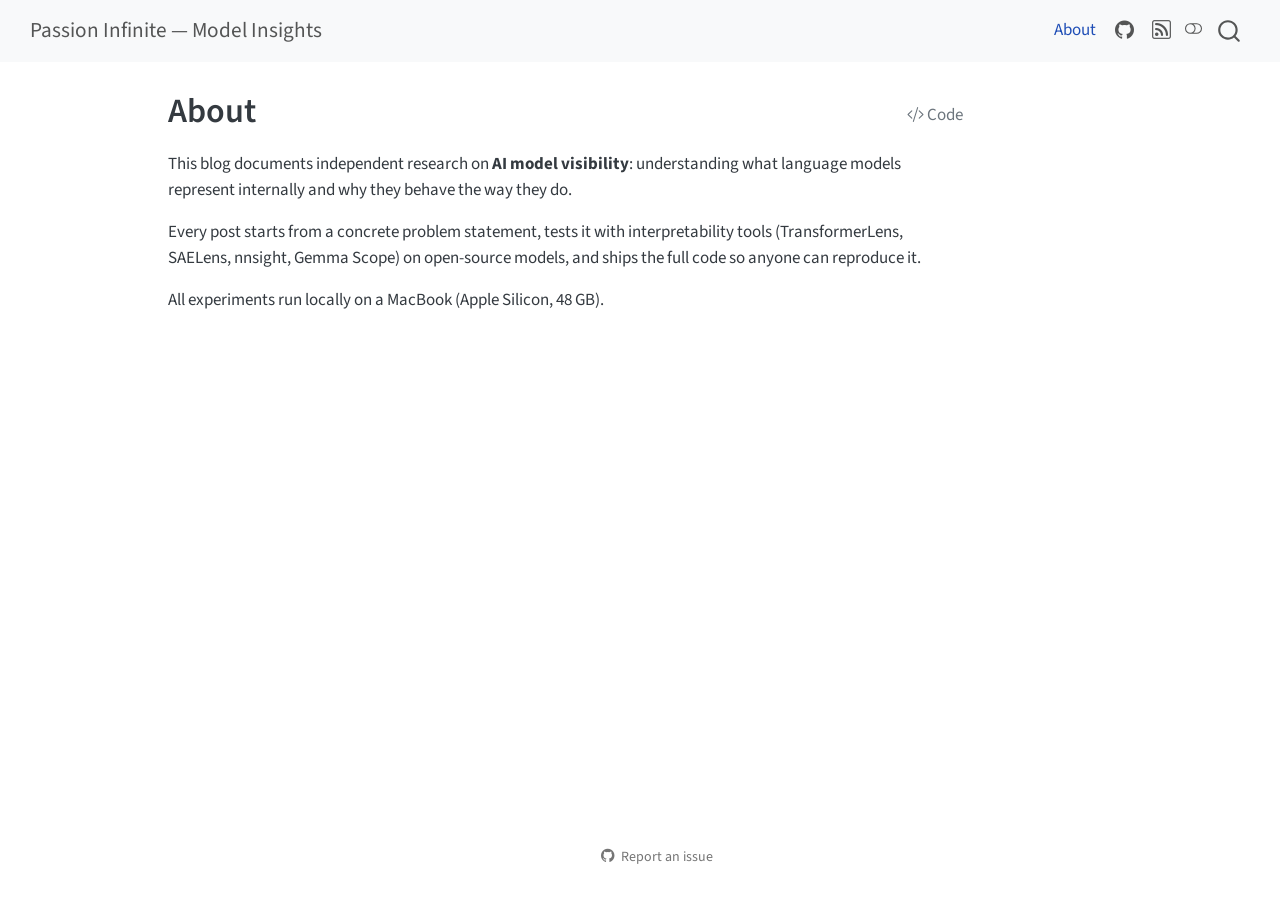
==== about.html @ c0fee64f "Built site for gh-pages" ====
<!DOCTYPE html>
<html xmlns="http://www.w3.org/1999/xhtml" lang="en" xml:lang="en"><head>

<meta charset="utf-8">
<meta name="generator" content="quarto-1.11.9">

<meta name="viewport" content="width=device-width, initial-scale=1.0, user-scalable=yes">


<title>About – Passion Infinite — Model Insights</title>
<style>
/* Default styles provided by pandoc.
** See https://pandoc.org/MANUAL.html#variables-for-html for config info.
*/
span.smallcaps{font-variant: small-caps;}
div.columns{display: flex; gap: 1.5em;}
div.column{flex: auto;}
@media screen {
div.columns{gap: min(4vw, 1.5em);}
div.column{overflow-x: auto;}
}
div.hanging-indent{margin-left: 1.5em; text-indent: -1.5em;}
ul.task-list{list-style: none;}
ul.task-list li input[type="checkbox"] {
  width: 0.8em;
  margin: 0 0.8em 0.2em -1em; /* quarto-specific, see https://github.com/quarto-dev/quarto-cli/issues/4556 */ 
  vertical-align: middle;
}
/* CSS for syntax highlighting */
html { -webkit-text-size-adjust: 100%; }
pre > code.sourceCode { white-space: pre; position: relative; }
pre > code.sourceCode > span { display: inline-block; line-height: 1.25; }
pre > code.sourceCode > span:empty { height: 1.2em; }
.sourceCode { overflow: visible; }
code.sourceCode > span { color: inherit; text-decoration: inherit; }
div.sourceCode { margin: 1em 0; }
pre.sourceCode { margin: 0; }
@media screen {
div.sourceCode { overflow: auto; }
}
@media print {
pre > code.sourceCode { white-space: pre-wrap; }
pre > code.sourceCode > span { text-indent: -5em; padding-left: 5em; }
}
pre.numberSource code
  { counter-reset: source-line 0; }
pre.numberSource code > span
  { position: relative; left: -4em; counter-increment: source-line; }
pre.numberSource code > span > a:first-child::before
  { content: counter(source-line);
    position: relative; left: -1em; text-align: right; vertical-align: baseline;
    border: none; display: inline-block;
    -webkit-touch-callout: none; -webkit-user-select: none;
    -khtml-user-select: none; -moz-user-select: none;
    -ms-user-select: none; user-select: none;
    padding: 0 4px; width: 4em;
  }
pre.numberSource { margin-left: 3em;  padding-left: 4px; }
div.sourceCode
  {   }
@media screen {
pre > code.sourceCode > span > a:first-child::before { text-decoration: underline; }
}
</style>


<script src="site_libs/quarto-nav/quarto-nav.js"></script>
<script src="site_libs/quarto-nav/headroom.min.js"></script>
<script src="site_libs/clipboard/clipboard.min.js"></script>
<script src="site_libs/quarto-search/autocomplete.umd.js"></script>
<script src="site_libs/quarto-search/fuse.min.js"></script>
<script src="site_libs/quarto-search/quarto-search.js"></script>
<meta name="quarto:offset" content="./">
<script src="site_libs/quarto-html/quarto.js" type="module"></script>
<script src="site_libs/quarto-html/tabsets/tabsets.js" type="module"></script>
<script src="site_libs/quarto-html/scrollable-regions/scrollable-regions.js" type="module"></script>
<script src="site_libs/quarto-html/popper.min.js"></script>
<script src="site_libs/quarto-html/tippy.umd.min.js"></script>
<script src="site_libs/quarto-html/anchor.min.js"></script>
<link href="site_libs/quarto-html/tippy.css" rel="stylesheet">
<link href="site_libs/quarto-html/quarto-syntax-highlighting-5de16f5e46225c21e2daa90d340bf64f.css" rel="stylesheet" class="quarto-color-scheme" id="quarto-text-highlighting-styles">
<link href="site_libs/quarto-html/quarto-syntax-highlighting-dark-3218d7d29a29f08bc4fdf3802c3e3ca5.css" rel="stylesheet" class="quarto-color-scheme quarto-color-alternate" id="quarto-text-highlighting-styles">
<link href="site_libs/quarto-html/quarto-syntax-highlighting-5de16f5e46225c21e2daa90d340bf64f.css" rel="stylesheet" class="quarto-color-scheme-extra" id="quarto-text-highlighting-styles">
<script src="site_libs/bootstrap/bootstrap.min.js"></script>
<link href="site_libs/bootstrap/bootstrap-icons.css" rel="stylesheet">
<link href="site_libs/bootstrap/bootstrap-15e4a2c30a3cb6da4df4c9adc40acc1d.min.css" rel="stylesheet" append-hash="true" class="quarto-color-scheme" id="quarto-bootstrap" data-mode="light">
<link href="site_libs/bootstrap/bootstrap-dark-6e5c08b05e695f661fc321dccb71b95c.min.css" rel="stylesheet" append-hash="true" class="quarto-color-scheme quarto-color-alternate" id="quarto-bootstrap" data-mode="dark">
<link href="site_libs/bootstrap/bootstrap-15e4a2c30a3cb6da4df4c9adc40acc1d.min.css" rel="stylesheet" append-hash="true" class="quarto-color-scheme-extra" id="quarto-bootstrap" data-mode="light">
<script id="quarto-search-options" type="application/json">{
  "location": "navbar",
  "copy-button": false,
  "collapse-after": 3,
  "panel-placement": "end",
  "type": "overlay",
  "limit": 50,
  "keyboard-shortcut": [
    "f",
    "/",
    "s"
  ],
  "show-item-context": false,
  "language": {
    "search-no-results-text": "No results",
    "search-matching-documents-text": "matching documents",
    "search-copy-link-title": "Copy link to search",
    "search-hide-matches-text": "Hide additional matches",
    "search-more-match-text": "more match in this document",
    "search-more-matches-text": "more matches in this document",
    "search-clear-button-title": "Clear",
    "search-text-placeholder": "",
    "search-detached-cancel-button-title": "Cancel",
    "search-submit-button-title": "Submit",
    "search-label": "Search"
  }
}</script>


<link rel="stylesheet" href="styles.css">
<meta property="og:title" content="About – Passion Infinite — Model Insights">
<meta property="og:description" content="Research notes on AI model visibility and behaviour, using open-source models and interpretability tools.">
<meta property="og:site_name" content="Passion Infinite — Model Insights">
</head>

<body class="nav-fixed quarto-light"><a id="quarto-skip-link" class="visually-hidden-focusable" href="#quarto-document-content">Skip to main content</a><script id="quarto-html-before-body" type="application/javascript">
    const toggleBodyColorMode = (bsSheetEl) => {
      const mode = bsSheetEl.getAttribute("data-mode");
      const bodyEl = window.document.querySelector("body");
      if (mode === "dark") {
        bodyEl.classList.add("quarto-dark");
        bodyEl.classList.remove("quarto-light");
      } else {
        bodyEl.classList.add("quarto-light");
        bodyEl.classList.remove("quarto-dark");
      }
    }
    const toggleBodyColorPrimary = () => {
      const bsSheetEl = window.document.querySelector("link#quarto-bootstrap:not([rel=disabled-stylesheet])");
      if (bsSheetEl) {
        toggleBodyColorMode(bsSheetEl);
      }
    }
    const setColorSchemeToggle = (alternate) => {
      const toggles = window.document.querySelectorAll('.quarto-color-scheme-toggle');
      for (let i=0; i < toggles.length; i++) {
        const toggle = toggles[i];
        if (toggle) {
          toggle.setAttribute("aria-checked", alternate ? "true" : "false");
          if (alternate) {
            toggle.classList.add("alternate");
          } else {
            toggle.classList.remove("alternate");
          }
        }
      }
    };
    const toggleColorMode = (alternate) => {
      // Switch the stylesheets
      const primaryStylesheets = window.document.querySelectorAll('link.quarto-color-scheme:not(.quarto-color-alternate)');
      const alternateStylesheets = window.document.querySelectorAll('link.quarto-color-scheme.quarto-color-alternate');
      manageTransitions('#quarto-margin-sidebar .nav-link', false);
      if (alternate) {
        // note: dark is layered on light, we don't disable primary!
        enableStylesheet(alternateStylesheets);
        for (const sheetNode of alternateStylesheets) {
          if (sheetNode.id === "quarto-bootstrap") {
            toggleBodyColorMode(sheetNode);
          }
        }
      } else {
        disableStylesheet(alternateStylesheets);
        enableStylesheet(primaryStylesheets)
        toggleBodyColorPrimary();
      }
      manageTransitions('#quarto-margin-sidebar .nav-link', true);
      // Switch the toggles
      setColorSchemeToggle(alternate)
    }
    // Hack to workaround the fact that safari doesn't
    // properly recolor the scrollbar when toggling (#1455).
    // Not run on load: stylesheets are set before first paint there, and
    // scrolling would undo the scroll to a URL fragment (#14973).
    // The one pixel nudge keeps the reader where they were.
    const refreshSafariScrollbar = () => {
      if (navigator.userAgent.indexOf('Safari') > 0 && navigator.userAgent.indexOf('Chrome') == -1) {
        manageTransitions("body", false);
        const scrollY = window.scrollY;
        window.scrollTo(0, scrollY > 0 ? scrollY - 1 : 1);
        setTimeout(() => {
          window.scrollTo(0, scrollY);
          manageTransitions("body", true);
        }, 40);
      }
    }
    const disableStylesheet = (stylesheets) => {
      for (let i=0; i < stylesheets.length; i++) {
        const stylesheet = stylesheets[i];
        stylesheet.rel = 'disabled-stylesheet';
      }
    }
    const enableStylesheet = (stylesheets) => {
      for (let i=0; i < stylesheets.length; i++) {
        const stylesheet = stylesheets[i];
        if(stylesheet.rel !== 'stylesheet') { // for Chrome, which will still FOUC without this check
          stylesheet.rel = 'stylesheet';
        }
      }
    }
    const manageTransitions = (selector, allowTransitions) => {
      const els = window.document.querySelectorAll(selector);
      for (let i=0; i < els.length; i++) {
        const el = els[i];
        if (allowTransitions) {
          el.classList.remove('notransition');
        } else {
          el.classList.add('notransition');
        }
      }
    }
    const isFileUrl = () => {
      return window.location.protocol === 'file:';
    }
    const hasAlternateSentinel = () => {
      let styleSentinel = getColorSchemeSentinel();
      if (styleSentinel !== null) {
        return styleSentinel === "alternate";
      } else {
        return false;
      }
    }
    const setStyleSentinel = (alternate) => {
      const value = alternate ? "alternate" : "default";
      if (!isFileUrl()) {
        window.localStorage.setItem("quarto-color-scheme", value);
      } else {
        localAlternateSentinel = value;
      }
    }
    const getColorSchemeSentinel = () => {
      if (!isFileUrl()) {
        const storageValue = window.localStorage.getItem("quarto-color-scheme");
        return storageValue != null ? storageValue : localAlternateSentinel;
      } else {
        return localAlternateSentinel;
      }
    }
    const toggleGiscusIfUsed = (isAlternate, darkModeDefault) => {
      const baseTheme = document.querySelector('#giscus-base-theme')?.value ?? 'light';
      const alternateTheme = document.querySelector('#giscus-alt-theme')?.value ?? 'dark';
      let newTheme = '';
      if(authorPrefersDark) {
        newTheme = isAlternate ? baseTheme : alternateTheme;
      } else {
        newTheme = isAlternate ? alternateTheme : baseTheme;
      }
      const changeGiscusTheme = () => {
        // From: https://github.com/giscus/giscus/issues/336
        const sendMessage = (message) => {
          const iframe = document.querySelector('iframe.giscus-frame');
          if (!iframe) return;
          iframe.contentWindow.postMessage({ giscus: message }, 'https://giscus.app');
        }
        sendMessage({
          setConfig: {
            theme: newTheme
          }
        });
      }
      const isGiscussLoaded = window.document.querySelector('iframe.giscus-frame') !== null;
      if (isGiscussLoaded) {
        changeGiscusTheme();
      }
    };
    const authorPrefersDark = false;
    const darkModeDefault = authorPrefersDark;
      document.querySelector('link#quarto-text-highlighting-styles.quarto-color-scheme-extra').rel = 'disabled-stylesheet';
      document.querySelector('link#quarto-bootstrap.quarto-color-scheme-extra').rel = 'disabled-stylesheet';
    let localAlternateSentinel = darkModeDefault ? 'alternate' : 'default';
    // Dark / light mode switch
    window.quartoToggleColorScheme = () => {
      // Read the current dark / light value
      let toAlternate = !hasAlternateSentinel();
      toggleColorMode(toAlternate);
      refreshSafariScrollbar();
      setStyleSentinel(toAlternate);
      toggleGiscusIfUsed(toAlternate, darkModeDefault);
      window.dispatchEvent(new Event('resize'));
    };
    // Switch to dark mode if need be
    if (hasAlternateSentinel()) {
      toggleColorMode(true);
    } else {
      toggleColorMode(false);
    }
  </script>

<div id="quarto-search-results"></div>
  <header id="quarto-header" class="headroom fixed-top">
    <nav class="navbar navbar-expand-lg " data-bs-theme="dark" aria-label="Site">
      <div class="navbar-container container-fluid">
      <div class="navbar-brand-container mx-auto">
    <a class="navbar-brand" href="./index.html">
    <span class="navbar-title">Passion Infinite — Model Insights</span>
    </a>
  </div>
          <button class="navbar-toggler" type="button" data-bs-toggle="collapse" data-bs-target="#navbarCollapse" aria-controls="navbarCollapse" aria-expanded="false" aria-label="Toggle navigation" onclick="if (window.quartoToggleHeadroom) { window.quartoToggleHeadroom(); }">
  <span class="navbar-toggler-icon"></span>
</button>
          <div class="collapse navbar-collapse" id="navbarCollapse">
            <ul class="navbar-nav navbar-nav-scroll ms-auto">
  <li class="nav-item">
    <a class="nav-link active" href="./about.html" aria-current="page"> 
<span class="menu-text">About</span></a>
  </li>  
  <li class="nav-item compact">
    <a class="nav-link" href="https://github.com/passionInfinite"> <i class="bi bi-github" role="img">
</i> 
<span class="menu-text"></span></a>
  </li>  
  <li class="nav-item compact">
    <a class="nav-link" href="./index.xml"> <i class="bi bi-rss" role="img">
</i> 
<span class="menu-text"></span></a>
  </li>  
</ul>
          </div> <!-- /navcollapse -->
            <div class="quarto-navbar-tools">
  <button type="button" role="switch" aria-checked="false" class="quarto-color-scheme-toggle quarto-navigation-tool  px-1" onclick="window.quartoToggleColorScheme(); return false;" title="Toggle dark mode" aria-label="Toggle dark mode"><i class="bi"></i></button>
</div>
            <div id="quarto-search" class="" title="Search"></div>
      </div> <!-- /container-fluid -->
    </nav>
</header>
<!-- content -->
<div id="quarto-content" class="quarto-container page-columns page-rows-contents page-layout-article page-navbar">
<!-- sidebar -->
<!-- margin-sidebar -->
    <div id="quarto-margin-sidebar" class="sidebar margin-sidebar zindex-bottom">
        
    </div>
<!-- main -->
<main class="content" id="quarto-document-content" tabindex="-1">


<header id="title-block-header" class="quarto-title-block default">
<div class="quarto-title">
<div class="quarto-title-block"><div><h1 class="title">About</h1><button type="button" class="btn code-tools-button" id="quarto-code-tools-source"><i class="bi"></i> Code</button></div></div>
</div>



<div class="quarto-title-meta">

    
  
    
  </div>
  


</header>


<p>This blog documents independent research on <strong>AI model visibility</strong>: understanding what language models represent internally and why they behave the way they do.</p>
<p>Every post starts from a concrete problem statement, tests it with interpretability tools (TransformerLens, SAELens, nnsight, Gemma Scope) on open-source models, and ships the full code so anyone can reproduce it.</p>
<p>All experiments run locally on a MacBook (Apple Silicon, 48 GB).</p>


<!-- -->


</main> <!-- /main -->
<script id="quarto-html-after-body" type="application/javascript">
  window.document.addEventListener("DOMContentLoaded", function (event) {
    // Ensure there is a toggle, if there isn't float one in the top right
    if (window.document.querySelector('.quarto-color-scheme-toggle') === null) {
      const toggle = window.document.createElement('button');
      toggle.type = "button";
      toggle.setAttribute("role", "switch");
      toggle.setAttribute("aria-checked", "false");
      toggle.classList.add('top-right');
      toggle.classList.add('quarto-color-scheme-toggle');
      toggle.setAttribute("aria-label", "Toggle dark mode");
      toggle.onclick = function() { try { window.quartoToggleColorScheme(); } catch {} return false; };
      const i = window.document.createElement("i");
      i.classList.add('bi');
      toggle.appendChild(i);
      // Put the toggle in a landmark of its own, so that landmark navigation
      // can reach it.
      //
      // The container is always a fresh direct child of body, and the toggle is
      // never moved into page furniture that the theme or the author controls.
      // The toggle is positioned against the page, so any ancestor that
      // establishes a containing block captures it: a positioned element or a
      // grid for position: absolute, and transform, filter, will-change or
      // contain for position: fixed. A direct child of body has none of these
      // to inherit, and the shift when one appears is silent and visual.
      //
      // ARIA says a document should have at most one banner, and axe reports a
      // duplicate whether or not the banners carry distinct labels. So use a
      // header when the page has no banner yet, and a named region otherwise.
      //
      // A header is a banner wherever it sits, unless it is inside sectioning
      // content, so this cannot just look at the children of body: a custom
      // page layout wraps the title block header in a plain div. An explicit
      // role="banner" always counts.
      const sectioning = 'article, aside, main, nav, section, [role="article"], [role="complementary"], [role="main"], [role="navigation"], [role="region"]';
      const hasBanner = Array.from(
        window.document.querySelectorAll('header:not([role]), [role="banner"]')
      ).some(function(el) {
        return el.hasAttribute("role") || el.closest(sectioning) === null;
      });
      const container = window.document.createElement(hasBanner ? "div" : "header");
      if (hasBanner) {
        container.setAttribute("role", "region");
        container.setAttribute("aria-label", "Toggle dark mode");
      }
      container.classList.add('quarto-color-scheme-toggle-container');
      container.appendChild(toggle);
      window.document.body.appendChild(container);
    }
    setColorSchemeToggle(hasAlternateSentinel())
    const icon = "";
    const anchorJS = new window.AnchorJS();
    anchorJS.options = {
      placement: 'right',
      icon: icon
    };
    anchorJS.add('.anchored');
    const isCodeAnnotation = (el) => {
      for (const clz of el.classList) {
        if (clz.startsWith('code-annotation-')) {                     
          return true;
        }
      }
      return false;
    }
    const onCopySuccess = function(e) {
      // button target
      const button = e.trigger;
      // don't keep focus
      button.blur();
      // flash "checked"
      button.classList.add('code-copy-button-checked');
      var currentTitle = button.getAttribute("title");
      button.setAttribute("title", "Copied!");
      let tooltip;
      if (window.bootstrap) {
        button.setAttribute("data-bs-toggle", "tooltip");
        button.setAttribute("data-bs-placement", "left");
        button.setAttribute("data-bs-title", "Copied!");
        tooltip = new bootstrap.Tooltip(button, 
          { trigger: "manual", 
            customClass: "code-copy-button-tooltip",
            offset: [0, -8]});
        tooltip.show();    
      }
      setTimeout(function() {
        if (tooltip) {
          tooltip.hide();
          button.removeAttribute("data-bs-title");
          button.removeAttribute("data-bs-toggle");
          button.removeAttribute("data-bs-placement");
        }
        button.setAttribute("title", currentTitle);
        button.classList.remove('code-copy-button-checked');
      }, 1000);
      // clear code selection
      e.clearSelection();
    }
    const getTextToCopy = function(trigger) {
      const outerScaffold = trigger.parentElement.cloneNode(true);
      const codeEl = outerScaffold.querySelector('code');
      for (const childEl of codeEl.children) {
        if (isCodeAnnotation(childEl)) {
          childEl.remove();
        }
      }
      return codeEl.innerText;
    }
    const clipboard = new window.ClipboardJS('.code-copy-button:not([data-in-quarto-modal])', {
      text: getTextToCopy
    });
    clipboard.on('success', onCopySuccess);
    if (window.document.getElementById('quarto-embedded-source-code-modal')) {
      const clipboardModal = new window.ClipboardJS('.code-copy-button[data-in-quarto-modal]', {
        text: getTextToCopy,
        container: window.document.getElementById('quarto-embedded-source-code-modal')
      });
      clipboardModal.on('success', onCopySuccess);
    }
    const viewSource = window.document.getElementById('quarto-view-source') ||
                       window.document.getElementById('quarto-code-tools-source');
    if (viewSource) {
      const sourceUrl = viewSource.getAttribute("data-quarto-source-url");
      viewSource.addEventListener("click", function(e) {
        if (sourceUrl) {
          // rstudio viewer pane
          if (/\bcapabilities=\b/.test(window.location)) {
            window.open(sourceUrl);
          } else {
            window.location.href = sourceUrl;
          }
        } else {
          const modal = new bootstrap.Modal(document.getElementById('quarto-embedded-source-code-modal'));
          modal.show();
        }
        return false;
      });
    }
    function toggleCodeHandler(show) {
      return function(e) {
        const cellDetails = window.document.querySelectorAll(".cell details.code-fold");
        for (let i=0; i<cellDetails.length; i++) {
          const details = cellDetails[i];
          if (show) {
            details.open = true;
          } else {
            details.removeAttribute("open");
          }
        }
        const cellCodeDivs = window.document.querySelectorAll(".cell div.sourceCode.cell-code");
        const fromCls = show ? "hidden" : "unhidden";
        const toCls = show ? "unhidden" : "hidden";
        for (let i=0; i<cellCodeDivs.length; i++) {
          const codeDiv = cellCodeDivs[i];
          if (codeDiv.classList.contains(fromCls)) {
            codeDiv.classList.remove(fromCls);
            codeDiv.classList.add(toCls);
          } 
        }
        return false;
      }
    }
    const hideAllCode = window.document.getElementById("quarto-hide-all-code");
    if (hideAllCode) {
      hideAllCode.addEventListener("click", toggleCodeHandler(false));
    }
    const showAllCode = window.document.getElementById("quarto-show-all-code");
    if (showAllCode) {
      showAllCode.addEventListener("click", toggleCodeHandler(true));
    }
      var localhostRegex = new RegExp(/^(?:http|https):\/\/localhost\:?[0-9]*\//);
      var mailtoRegex = new RegExp(/^mailto:/);
        var filterRegex = new RegExp("https:\/\/passioninfinite\.com");
      var isInternal = (href) => {
          return filterRegex.test(href) || localhostRegex.test(href) || mailtoRegex.test(href);
      }
      // Inspect non-navigation links and adorn them if external
      window.quartoDecorateExternalLinks = function (root) {
     var links = (root || window.document).querySelectorAll('a[href]:not(.nav-link):not(.navbar-brand):not(.toc-action):not(.sidebar-link):not(.sidebar-item-toggle):not(.pagination-link):not(.no-external):not([aria-hidden]):not(.dropdown-item):not(.quarto-navigation-tool):not(.about-link)');
      for (var i=0; i<links.length; i++) {
        const link = links[i];
        if (!isInternal(link.href)) {
          // undo the damage that might have been done by quarto-nav.js in the case of
          // links that we want to consider external
          if (link.dataset.originalHref !== undefined) {
            link.href = link.dataset.originalHref;
          }
          if (!link.classList.contains('no-external-icon')) {
          }
        }
      }
      };
      window.quartoDecorateExternalLinks(window.document);
    // Esc closes the popup (WCAG 1.4.13) and focus leaving both trigger and
    // popup closes it (WCAG 2.4.11); tippy handles neither for interactive popups.
    const hideOnEscAndFocusOut = {
      name: 'hideOnEscAndFocusOut',
      defaultValue: true,
      fn(instance) {
        const dismiss = () => {
          // A show scheduled by the trigger delay would otherwise reopen it
          instance.clearDelayTimeouts();
          instance.hide();
        };
        const onKeyDown = (event) => {
          if (event.key !== 'Escape') {
            return;
          }
          // Keep Esc from also reaching page handlers (e.g. reveal.js overview),
          // except an open reveal.js slide menu, which Esc should close too.
          // The menu handles keys only when its keyboard option is on.
          const menuHandlesEsc = window.Reveal?.getPlugin?.('menu')?.isOpen() &&
            window.Reveal.getConfig().menu?.keyboard !== false;
          if (!menuHandlesEsc) {
            event.stopPropagation();
          }
          if (instance.popper.contains(window.document.activeElement)) {
            // Disabled while refocusing so the focus trigger does not reopen it
            instance.disable();
            instance.reference.focus();
            instance.enable();
          }
          dismiss();
        };
        const onFocusOut = (event) => {
          const target = event.relatedTarget;
          if (target && !instance.reference.contains(target) &&
              !instance.popper.contains(target)) {
            dismiss();
          }
        };
        // On the trigger too: a click trigger (code-annotations: select) has no
        // blur handling. Attached for the instance's lifetime so leaving the
        // trigger also cancels a show still pending on the trigger delay.
        instance.reference.addEventListener('focusout', onFocusOut);
        return {
          onShow() {
            window.document.addEventListener('keydown', onKeyDown, true);
            instance.popper.addEventListener('focusout', onFocusOut);
          },
          onHide() {
            window.document.removeEventListener('keydown', onKeyDown, true);
            instance.popper.removeEventListener('focusout', onFocusOut);
          },
          onDestroy() {
            instance.reference.removeEventListener('focusout', onFocusOut);
          },
        };
      },
    };
    function tippyHover(el, contentFn, onTriggerFn, onUntriggerFn) {
      const config = {
        allowHTML: true,
        maxWidth: 500,
        delay: 100,
        arrow: false,
        appendTo: function(el) {
            return el.parentElement;
        },
        interactive: true,
        interactiveBorder: 10,
        theme: 'quarto',
        placement: 'bottom-start',
        plugins: [hideOnEscAndFocusOut],
      };
      if (contentFn) {
        config.content = contentFn;
      }
      if (onTriggerFn) {
        config.onTrigger = onTriggerFn;
      }
      if (onUntriggerFn) {
        config.onUntrigger = onUntriggerFn;
      }
      window.tippy(el, config); 
    }
    const noterefs = window.document.querySelectorAll('a[role="doc-noteref"]');
    for (var i=0; i<noterefs.length; i++) {
      const ref = noterefs[i];
      tippyHover(ref, function() {
        // use id or data attribute instead here
        let href = ref.getAttribute('data-footnote-href') || ref.getAttribute('href');
        try { href = new URL(href).hash; } catch {}
        const id = href.replace(/^#\/?/, "");
        const note = window.document.getElementById(id);
        if (note) {
          return note.innerHTML;
        } else {
          return "";
        }
      });
    }
    const xrefs = window.document.querySelectorAll('a.quarto-xref');
    const processXRef = (id, note) => {
      // Strip column container classes
      const stripColumnClz = (el) => {
        el.classList.remove("page-full", "page-columns");
        if (el.children) {
          for (const child of el.children) {
            stripColumnClz(child);
          }
        }
      }
      stripColumnClz(note)
      if (id === null || id.startsWith('sec-')) {
        // Special case sections, only their first couple elements
        const container = document.createElement("div");
        if (note.children && note.children.length > 2) {
          container.appendChild(note.children[0].cloneNode(true));
          for (let i = 1; i < note.children.length; i++) {
            const child = note.children[i];
            if (child.tagName === "P" && child.innerText === "") {
              continue;
            } else {
              container.appendChild(child.cloneNode(true));
              break;
            }
          }
          if (window.Quarto?.typesetMath) {
            window.Quarto.typesetMath(container);
          }
          return container.innerHTML
        } else {
          if (window.Quarto?.typesetMath) {
            window.Quarto.typesetMath(note);
          }
          return note.innerHTML;
        }
      } else {
        // Remove any anchor links if they are present
        const anchorLink = note.querySelector('a.anchorjs-link');
        if (anchorLink) {
          anchorLink.remove();
        }
        if (window.Quarto?.typesetMath) {
          window.Quarto.typesetMath(note);
        }
        if (note.classList.contains("callout")) {
          return note.outerHTML;
        } else {
          return note.innerHTML;
        }
      }
    }
    for (var i=0; i<xrefs.length; i++) {
      const xref = xrefs[i];
      tippyHover(xref, undefined, function(instance) {
        instance.disable();
        let url = xref.getAttribute('href');
        let hash = undefined; 
        if (url.startsWith('#')) {
          hash = url;
        } else {
          try { hash = new URL(url).hash; } catch {}
        }
        if (hash) {
          const id = hash.replace(/^#\/?/, "");
          const note = window.document.getElementById(id);
          if (note !== null) {
            try {
              const html = processXRef(id, note.cloneNode(true));
              instance.setContent(html);
            } finally {
              instance.enable();
              instance.show();
            }
          } else {
            // See if we can fetch this
            fetch(url.split('#')[0])
            .then(res => res.text())
            .then(html => {
              const parser = new DOMParser();
              const htmlDoc = parser.parseFromString(html, "text/html");
              const note = htmlDoc.getElementById(id);
              if (note !== null) {
                const html = processXRef(id, note);
                instance.setContent(html);
              } 
            }).finally(() => {
              instance.enable();
              instance.show();
            });
          }
        } else {
          // See if we can fetch a full url (with no hash to target)
          // This is a special case and we should probably do some content thinning / targeting
          fetch(url)
          .then(res => res.text())
          .then(html => {
            const parser = new DOMParser();
            const htmlDoc = parser.parseFromString(html, "text/html");
            const note = htmlDoc.querySelector('main.content');
            if (note !== null) {
              // This should only happen for chapter cross references
              // (since there is no id in the URL)
              // remove the first header
              if (note.children.length > 0 && note.children[0].tagName === "HEADER") {
                note.children[0].remove();
              }
              const html = processXRef(null, note);
              instance.setContent(html);
            } 
          }).finally(() => {
            instance.enable();
            instance.show();
          });
        }
      }, function(instance) {
      });
    }
        let selectedAnnoteEl;
        const selectorForAnnotation = ( cell, annotation) => {
          let cellAttr = 'data-code-cell="' + cell + '"';
          let lineAttr = 'data-code-annotation="' +  annotation + '"';
          const selector = 'span[' + cellAttr + '][' + lineAttr + ']';
          return selector;
        }
        const selectCodeLines = (annoteEl) => {
          const doc = window.document;
          const targetCell = annoteEl.getAttribute("data-target-cell");
          const targetAnnotation = annoteEl.getAttribute("data-target-annotation");
          const annoteSpan = window.document.querySelector(selectorForAnnotation(targetCell, targetAnnotation));
          const lines = annoteSpan.getAttribute("data-code-lines").split(",");
          const lineIds = lines.map((line) => {
            return targetCell + "-" + line;
          })
          // Each band is positioned against its own containing block, which is
          // not the offsetParent of the lines, so place it from client rects.
          const placeBand = (band, firstEl, lastEl, codeBlock) => {
            const container = band.offsetParent;
            if (container === null) {
              return;
            }
            const containerRect = container.getBoundingClientRect();
            // Reveal.js scales slides with a transform, so convert client
            // pixels back to the CSS pixels of the container.
            const scale = containerRect.height / container.offsetHeight || 1;
            const firstRect = firstEl.getBoundingClientRect();
            const lastRect = lastEl.getBoundingClientRect();
            const top = (firstRect.top - containerRect.top) / scale - container.clientTop + container.scrollTop;
            const height = (lastRect.bottom - firstRect.top) / scale;
            band.style.top = top - 2 + "px";
            band.style.height = height + 4 + "px";
            if (codeBlock) {
              // Without the copy button wrapper, the containing block is wider
              // than the code block, so span the code block explicitly.
              const blockRect = codeBlock.getBoundingClientRect();
              band.style.left = (blockRect.left - containerRect.left) / scale - container.clientLeft + container.scrollLeft + "px";
              band.style.width = blockRect.width / scale + "px";
            }
          };
          if (lineIds.length > 0) {
            const el = window.document.getElementById(lineIds[0]);
            const lastEl = window.document.getElementById(lineIds[lineIds.length - 1]);
            const parent = el.parentElement.parentElement;
            // cook up a div (if necessary) and position it
            let div = window.document.getElementById("code-annotation-line-highlight");
            if (div === null) {
              div = window.document.createElement("div");
              div.setAttribute("id", "code-annotation-line-highlight");
              div.style.position = 'absolute';
              parent.appendChild(div);
            }
            placeBand(div, el, lastEl, parent.closest("div.sourceCode") || parent);
            let gutterDiv = window.document.getElementById("code-annotation-line-highlight-gutter");
            if (gutterDiv === null) {
              gutterDiv = window.document.createElement("div");
              gutterDiv.setAttribute("id", "code-annotation-line-highlight-gutter");
              gutterDiv.style.position = 'absolute';
              const codeCell = window.document.getElementById(targetCell);
              const gutter = codeCell.querySelector('.code-annotation-gutter');
              gutter.appendChild(gutterDiv);
            }
            placeBand(gutterDiv, el, lastEl);
            selectedAnnoteEl = annoteEl;
          }
        };
        const unselectCodeLines = () => {
          const elementsIds = ["code-annotation-line-highlight", "code-annotation-line-highlight-gutter"];
          elementsIds.forEach((elId) => {
            const div = window.document.getElementById(elId);
            if (div) {
              div.remove();
            }
          });
          selectedAnnoteEl = undefined;
        };
          // Handle positioning of the toggle
      window.addEventListener(
        "resize",
        throttle(() => {
          elRect = undefined;
          if (selectedAnnoteEl) {
            selectCodeLines(selectedAnnoteEl);
          }
        }, 10)
      );
      function throttle(fn, ms) {
      let throttle = false;
      let timer;
        return (...args) => {
          if(!throttle) { // first call gets through
              fn.apply(this, args);
              throttle = true;
          } else { // all the others get throttled
              if(timer) clearTimeout(timer); // cancel #2
              timer = setTimeout(() => {
                fn.apply(this, args);
                timer = throttle = false;
              }, ms);
          }
        };
      }
        // Attach click handler to the DT
        const annoteDls = window.document.querySelectorAll('dt[data-target-cell]');
        for (const annoteDlNode of annoteDls) {
          annoteDlNode.addEventListener('click', (event) => {
            const clickedEl = event.target;
            if (clickedEl !== selectedAnnoteEl) {
              unselectCodeLines();
              const activeEl = window.document.querySelector('dt[data-target-cell].code-annotation-active');
              if (activeEl) {
                activeEl.classList.remove('code-annotation-active');
              }
              selectCodeLines(clickedEl);
              clickedEl.classList.add('code-annotation-active');
            } else {
              // Unselect the line
              unselectCodeLines();
              clickedEl.classList.remove('code-annotation-active');
            }
          });
        }
    const findCites = (el) => {
      const parentEl = el.parentElement;
      if (parentEl) {
        const cites = parentEl.dataset.cites;
        if (cites) {
          return {
            el,
            cites: cites.split(' ')
          };
        } else {
          return findCites(el.parentElement)
        }
      } else {
        return undefined;
      }
    };
    var bibliorefs = window.document.querySelectorAll('a[role="doc-biblioref"]');
    for (var i=0; i<bibliorefs.length; i++) {
      const ref = bibliorefs[i];
      const citeInfo = findCites(ref);
      if (citeInfo) {
        tippyHover(citeInfo.el, function() {
          var popup = window.document.createElement('div');
          citeInfo.cites.forEach(function(cite) {
            var citeDiv = window.document.createElement('div');
            citeDiv.classList.add('hanging-indent');
            citeDiv.classList.add('csl-entry');
            var biblioDiv = window.document.getElementById('ref-' + cite);
            if (biblioDiv) {
              citeDiv.innerHTML = biblioDiv.innerHTML;
            }
            popup.appendChild(citeDiv);
          });
          return popup.innerHTML;
        });
      }
    }
  });
  </script>
  <script type="application/javascript">
  window.quartoScrollableRegionsLabels = {"code":"Scrollable code","output":"Scrollable output"};
  </script><div class="modal fade" id="quarto-embedded-source-code-modal" tabindex="-1" aria-labelledby="quarto-embedded-source-code-modal-label" aria-hidden="true"><div class="modal-dialog modal-dialog-scrollable"><div class="modal-content"><div class="modal-header"><h5 class="modal-title" id="quarto-embedded-source-code-modal-label">Source Code</h5><button class="btn-close" data-bs-dismiss="modal"></button></div><div class="modal-body"><div class="">
<div class="code-copy-outer-scaffold"><div class="sourceCode" id="cb1" data-shortcodes="false"><pre class="sourceCode markdown code-with-copy"><code class="sourceCode markdown"><span id="cb1-1"><a href="#cb1-1" aria-hidden="true" tabindex="-1"></a><span class="co">---</span></span>
<span id="cb1-2"><a href="#cb1-2" aria-hidden="true" tabindex="-1"></a><span class="an">title:</span><span class="co"> "About"</span></span>
<span id="cb1-3"><a href="#cb1-3" aria-hidden="true" tabindex="-1"></a><span class="co">---</span></span>
<span id="cb1-4"><a href="#cb1-4" aria-hidden="true" tabindex="-1"></a></span>
<span id="cb1-5"><a href="#cb1-5" aria-hidden="true" tabindex="-1"></a>This blog documents independent research on **AI model visibility**: understanding what language models represent internally and why they behave the way they do.</span>
<span id="cb1-6"><a href="#cb1-6" aria-hidden="true" tabindex="-1"></a></span>
<span id="cb1-7"><a href="#cb1-7" aria-hidden="true" tabindex="-1"></a>Every post starts from a concrete problem statement, tests it with interpretability tools (TransformerLens, SAELens, nnsight, Gemma Scope) on open-source models, and ships the full code so anyone can reproduce it.</span>
<span id="cb1-8"><a href="#cb1-8" aria-hidden="true" tabindex="-1"></a></span>
<span id="cb1-9"><a href="#cb1-9" aria-hidden="true" tabindex="-1"></a>All experiments run locally on a MacBook (Apple Silicon, 48 GB).</span></code></pre></div><button title="Copy to Clipboard" class="code-copy-button" data-in-quarto-modal=""><i class="bi"></i></button></div>
</div></div></div></div></div>
</div> <!-- /content -->




<footer class="footer"><div class="nav-footer"><div class="nav-footer-center"><div class="toc-actions"><ul><li><a href="https://github.com/passionInfinite/passioninfinite.github.io/issues/new" class="toc-action"><i class="bi bi-github"></i>Report an issue</a></li></ul></div></div></div></footer></body></html>
---- site_libs/quarto-html/tippy.css ----
.tippy-box[data-animation=fade][data-state=hidden]{opacity:0}[data-tippy-root]{max-width:calc(100vw - 10px)}.tippy-box{position:relative;background-color:#333;color:#fff;border-radius:4px;font-size:14px;line-height:1.4;white-space:normal;outline:0;transition-property:transform,visibility,opacity}.tippy-box[data-placement^=top]>.tippy-arrow{bottom:0}.tippy-box[data-placement^=top]>.tippy-arrow:before{bottom:-7px;left:0;border-width:8px 8px 0;border-top-color:initial;transform-origin:center top}.tippy-box[data-placement^=bottom]>.tippy-arrow{top:0}.tippy-box[data-placement^=bottom]>.tippy-arrow:before{top:-7px;left:0;border-width:0 8px 8px;border-bottom-color:initial;transform-origin:center bottom}.tippy-box[data-placement^=left]>.tippy-arrow{right:0}.tippy-box[data-placement^=left]>.tippy-arrow:before{border-width:8px 0 8px 8px;border-left-color:initial;right:-7px;transform-origin:center left}.tippy-box[data-placement^=right]>.tippy-arrow{left:0}.tippy-box[data-placement^=right]>.tippy-arrow:before{left:-7px;border-width:8px 8px 8px 0;border-right-color:initial;transform-origin:center right}.tippy-box[data-inertia][data-state=visible]{transition-timing-function:cubic-bezier(.54,1.5,.38,1.11)}.tippy-arrow{width:16px;height:16px;color:#333}.tippy-arrow:before{content:"";position:absolute;border-color:transparent;border-style:solid}.tippy-content{position:relative;padding:5px 9px;z-index:1}
---- styles.css ----
/* Small tweaks on top of the Cosmo / Darkly themes */
.callout-note .callout-title-container { font-weight: 600; }
figure { margin: 1.5rem 0; }
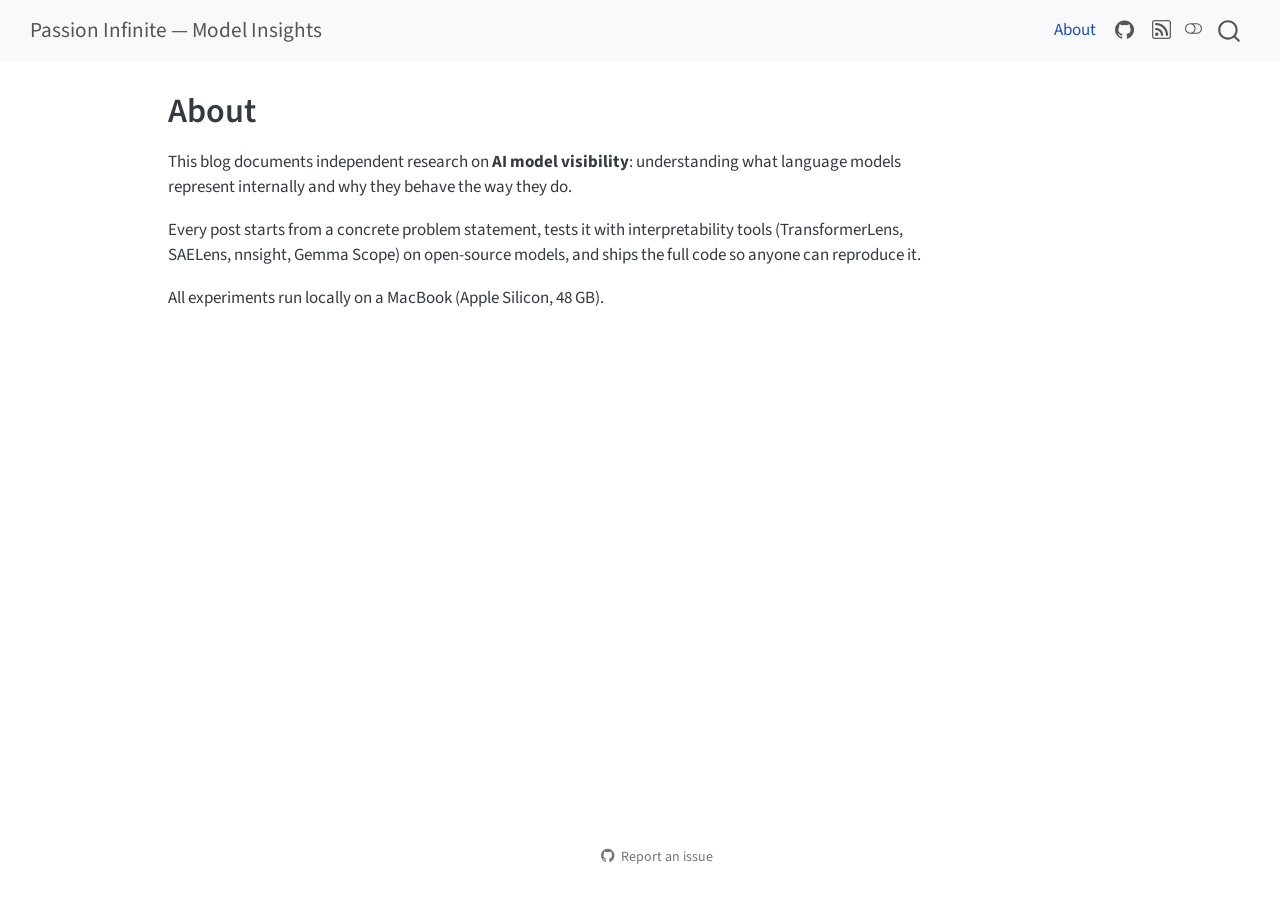
==== commit 9a3f2a88: "Built site for gh-pages" ====
--- a/about.html
+++ b/about.html
@@ -25,41 +25,6 @@
   width: 0.8em;
   margin: 0 0.8em 0.2em -1em; /* quarto-specific, see https://github.com/quarto-dev/quarto-cli/issues/4556 */ 
   vertical-align: middle;
-}
-/* CSS for syntax highlighting */
-html { -webkit-text-size-adjust: 100%; }
-pre > code.sourceCode { white-space: pre; position: relative; }
-pre > code.sourceCode > span { display: inline-block; line-height: 1.25; }
-pre > code.sourceCode > span:empty { height: 1.2em; }
-.sourceCode { overflow: visible; }
-code.sourceCode > span { color: inherit; text-decoration: inherit; }
-div.sourceCode { margin: 1em 0; }
-pre.sourceCode { margin: 0; }
-@media screen {
-div.sourceCode { overflow: auto; }
-}
-@media print {
-pre > code.sourceCode { white-space: pre-wrap; }
-pre > code.sourceCode > span { text-indent: -5em; padding-left: 5em; }
-}
-pre.numberSource code
-  { counter-reset: source-line 0; }
-pre.numberSource code > span
-  { position: relative; left: -4em; counter-increment: source-line; }
-pre.numberSource code > span > a:first-child::before
-  { content: counter(source-line);
-    position: relative; left: -1em; text-align: right; vertical-align: baseline;
-    border: none; display: inline-block;
-    -webkit-touch-callout: none; -webkit-user-select: none;
-    -khtml-user-select: none; -moz-user-select: none;
-    -ms-user-select: none; user-select: none;
-    padding: 0 4px; width: 4em;
-  }
-pre.numberSource { margin-left: 3em;  padding-left: 4px; }
-div.sourceCode
-  {   }
-@media screen {
-pre > code.sourceCode > span > a:first-child::before { text-decoration: underline; }
 }
 </style>
 
@@ -343,7 +308,7 @@
 
 <header id="title-block-header" class="quarto-title-block default">
 <div class="quarto-title">
-<div class="quarto-title-block"><div><h1 class="title">About</h1><button type="button" class="btn code-tools-button" id="quarto-code-tools-source"><i class="bi"></i> Code</button></div></div>
+<h1 class="title">About</h1>
 </div>
 
 
@@ -364,8 +329,6 @@
 <p>Every post starts from a concrete problem statement, tests it with interpretability tools (TransformerLens, SAELens, nnsight, Gemma Scope) on open-source models, and ships the full code so anyone can reproduce it.</p>
 <p>All experiments run locally on a MacBook (Apple Silicon, 48 GB).</p>
 
-
-<!-- -->
 
 
 </main> <!-- /main -->
@@ -487,57 +450,6 @@
         container: window.document.getElementById('quarto-embedded-source-code-modal')
       });
       clipboardModal.on('success', onCopySuccess);
-    }
-    const viewSource = window.document.getElementById('quarto-view-source') ||
-                       window.document.getElementById('quarto-code-tools-source');
-    if (viewSource) {
-      const sourceUrl = viewSource.getAttribute("data-quarto-source-url");
-      viewSource.addEventListener("click", function(e) {
-        if (sourceUrl) {
-          // rstudio viewer pane
-          if (/\bcapabilities=\b/.test(window.location)) {
-            window.open(sourceUrl);
-          } else {
-            window.location.href = sourceUrl;
-          }
-        } else {
-          const modal = new bootstrap.Modal(document.getElementById('quarto-embedded-source-code-modal'));
-          modal.show();
-        }
-        return false;
-      });
-    }
-    function toggleCodeHandler(show) {
-      return function(e) {
-        const cellDetails = window.document.querySelectorAll(".cell details.code-fold");
-        for (let i=0; i<cellDetails.length; i++) {
-          const details = cellDetails[i];
-          if (show) {
-            details.open = true;
-          } else {
-            details.removeAttribute("open");
-          }
-        }
-        const cellCodeDivs = window.document.querySelectorAll(".cell div.sourceCode.cell-code");
-        const fromCls = show ? "hidden" : "unhidden";
-        const toCls = show ? "unhidden" : "hidden";
-        for (let i=0; i<cellCodeDivs.length; i++) {
-          const codeDiv = cellCodeDivs[i];
-          if (codeDiv.classList.contains(fromCls)) {
-            codeDiv.classList.remove(fromCls);
-            codeDiv.classList.add(toCls);
-          } 
-        }
-        return false;
-      }
-    }
-    const hideAllCode = window.document.getElementById("quarto-hide-all-code");
-    if (hideAllCode) {
-      hideAllCode.addEventListener("click", toggleCodeHandler(false));
-    }
-    const showAllCode = window.document.getElementById("quarto-show-all-code");
-    if (showAllCode) {
-      showAllCode.addEventListener("click", toggleCodeHandler(true));
     }
       var localhostRegex = new RegExp(/^(?:http|https):\/\/localhost\:?[0-9]*\//);
       var mailtoRegex = new RegExp(/^mailto:/);
@@ -943,17 +855,7 @@
   </script>
   <script type="application/javascript">
   window.quartoScrollableRegionsLabels = {"code":"Scrollable code","output":"Scrollable output"};
-  </script><div class="modal fade" id="quarto-embedded-source-code-modal" tabindex="-1" aria-labelledby="quarto-embedded-source-code-modal-label" aria-hidden="true"><div class="modal-dialog modal-dialog-scrollable"><div class="modal-content"><div class="modal-header"><h5 class="modal-title" id="quarto-embedded-source-code-modal-label">Source Code</h5><button class="btn-close" data-bs-dismiss="modal"></button></div><div class="modal-body"><div class="">
-<div class="code-copy-outer-scaffold"><div class="sourceCode" id="cb1" data-shortcodes="false"><pre class="sourceCode markdown code-with-copy"><code class="sourceCode markdown"><span id="cb1-1"><a href="#cb1-1" aria-hidden="true" tabindex="-1"></a><span class="co">---</span></span>
-<span id="cb1-2"><a href="#cb1-2" aria-hidden="true" tabindex="-1"></a><span class="an">title:</span><span class="co"> "About"</span></span>
-<span id="cb1-3"><a href="#cb1-3" aria-hidden="true" tabindex="-1"></a><span class="co">---</span></span>
-<span id="cb1-4"><a href="#cb1-4" aria-hidden="true" tabindex="-1"></a></span>
-<span id="cb1-5"><a href="#cb1-5" aria-hidden="true" tabindex="-1"></a>This blog documents independent research on **AI model visibility**: understanding what language models represent internally and why they behave the way they do.</span>
-<span id="cb1-6"><a href="#cb1-6" aria-hidden="true" tabindex="-1"></a></span>
-<span id="cb1-7"><a href="#cb1-7" aria-hidden="true" tabindex="-1"></a>Every post starts from a concrete problem statement, tests it with interpretability tools (TransformerLens, SAELens, nnsight, Gemma Scope) on open-source models, and ships the full code so anyone can reproduce it.</span>
-<span id="cb1-8"><a href="#cb1-8" aria-hidden="true" tabindex="-1"></a></span>
-<span id="cb1-9"><a href="#cb1-9" aria-hidden="true" tabindex="-1"></a>All experiments run locally on a MacBook (Apple Silicon, 48 GB).</span></code></pre></div><button title="Copy to Clipboard" class="code-copy-button" data-in-quarto-modal=""><i class="bi"></i></button></div>
-</div></div></div></div></div>
+  </script>
 </div> <!-- /content -->
 
 
--- a/styles.css
+++ b/styles.css
@@ -1,3 +1,68 @@
-/* Small tweaks on top of the Cosmo / Darkly themes */
+/* ---------- Home page ---------- */
+.hero {
+  padding: 4.5rem 0 3rem;
+  max-width: 46rem;
+}
+.hero h1 {
+  font-size: clamp(2rem, 4.5vw, 3.1rem);
+  line-height: 1.12;
+  font-weight: 700;
+  letter-spacing: -0.02em;
+  margin: 0.6rem 0 1.2rem;
+  border-bottom: none;
+}
+.hero p {
+  font-size: 1.15rem;
+  line-height: 1.6;
+  opacity: 0.85;
+}
+.hero-kicker {
+  font-size: 0.8rem;
+  font-weight: 600;
+  text-transform: uppercase;
+  letter-spacing: 0.08em;
+  color: var(--bs-primary);
+}
+.hero-actions { margin-top: 1.8rem; }
+.hero-actions .btn { margin: 0 0.5rem 0.5rem 0; padding: 0.55rem 1.2rem; }
+
+.pillars {
+  display: grid;
+  grid-template-columns: repeat(auto-fit, minmax(14rem, 1fr));
+  gap: 1rem;
+  margin: 0 0 3.5rem;
+}
+.pillar {
+  border: 1px solid var(--bs-border-color);
+  border-radius: 0.75rem;
+  padding: 1.25rem 1.4rem;
+}
+.pillar h3 {
+  font-size: 1.05rem;
+  font-weight: 600;
+  margin: 0 0 0.4rem;
+}
+.pillar p { margin: 0; font-size: 0.95rem; opacity: 0.8; }
+
+.toolbox {
+  margin: 3.5rem 0 1rem;
+  padding-top: 1.5rem;
+  border-top: 1px solid var(--bs-border-color);
+  font-size: 0.9rem;
+  opacity: 0.75;
+}
+
+/* Grid listing cards */
+.quarto-grid-item { border-radius: 0.75rem; }
+.quarto-listing .list:not(:has(*)) + .listing-no-matching {
+  display: block !important;
+  padding: 2rem 1.4rem;
+  border: 1px dashed var(--bs-border-color);
+  border-radius: 0.75rem;
+  opacity: 0.75;
+  font-style: italic;
+}
+
+/* ---------- Posts ---------- */
 .callout-note .callout-title-container { font-weight: 600; }
 figure { margin: 1.5rem 0; }
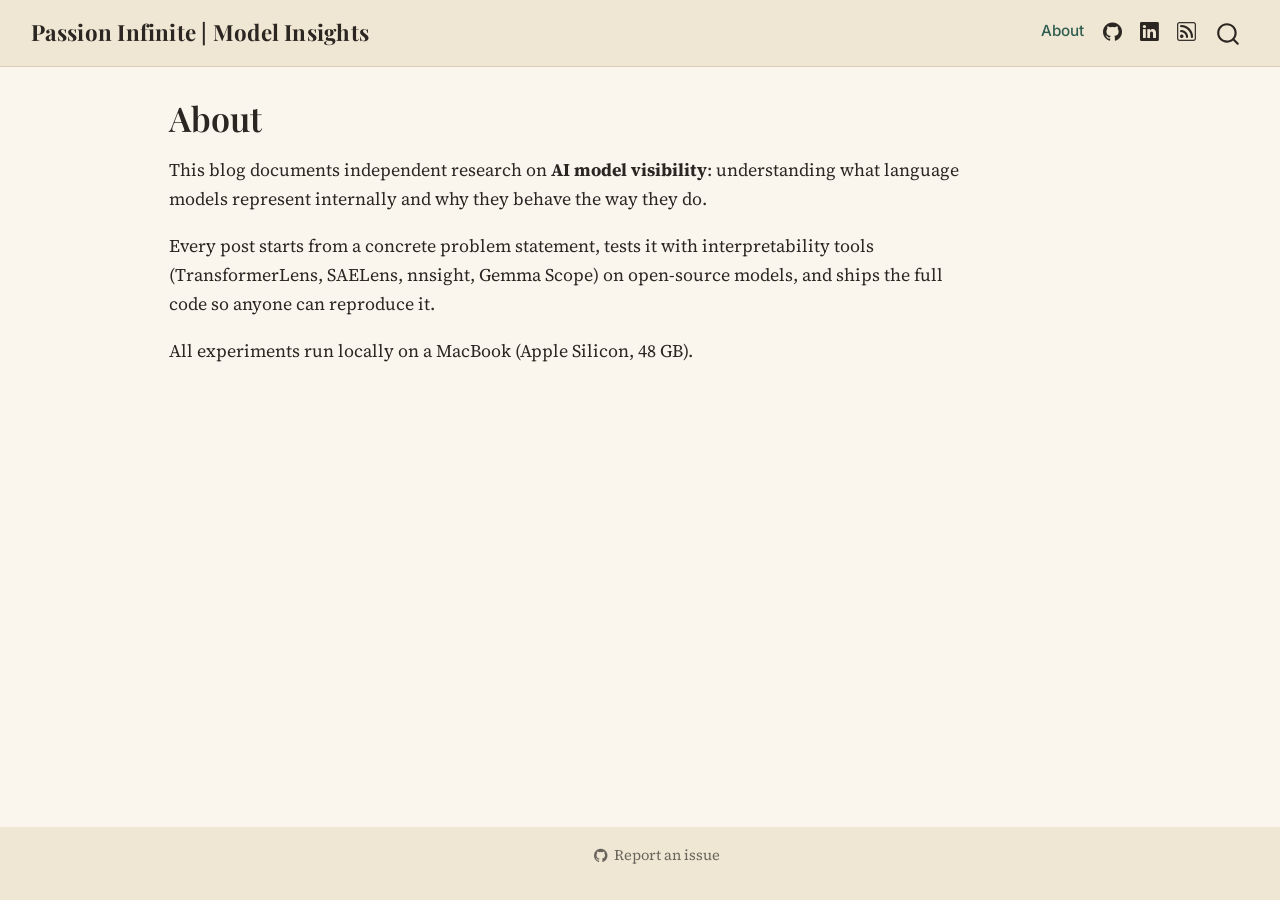
==== commit 7638cefe: "Built site for gh-pages" ====
--- a/about.html
+++ b/about.html
@@ -7,7 +7,7 @@
 <meta name="viewport" content="width=device-width, initial-scale=1.0, user-scalable=yes">
 
 
-<title>About – Passion Infinite — Model Insights</title>
+<title>About – Passion Infinite | Model Insights</title>
 <style>
 /* Default styles provided by pandoc.
 ** See https://pandoc.org/MANUAL.html#variables-for-html for config info.
@@ -43,14 +43,10 @@
 <script src="site_libs/quarto-html/tippy.umd.min.js"></script>
 <script src="site_libs/quarto-html/anchor.min.js"></script>
 <link href="site_libs/quarto-html/tippy.css" rel="stylesheet">
-<link href="site_libs/quarto-html/quarto-syntax-highlighting-5de16f5e46225c21e2daa90d340bf64f.css" rel="stylesheet" class="quarto-color-scheme" id="quarto-text-highlighting-styles">
-<link href="site_libs/quarto-html/quarto-syntax-highlighting-dark-3218d7d29a29f08bc4fdf3802c3e3ca5.css" rel="stylesheet" class="quarto-color-scheme quarto-color-alternate" id="quarto-text-highlighting-styles">
-<link href="site_libs/quarto-html/quarto-syntax-highlighting-5de16f5e46225c21e2daa90d340bf64f.css" rel="stylesheet" class="quarto-color-scheme-extra" id="quarto-text-highlighting-styles">
+<link href="site_libs/quarto-html/quarto-syntax-highlighting-a43a9106707c50f56ffca1b4e7a17db1.css" rel="stylesheet" id="quarto-text-highlighting-styles">
 <script src="site_libs/bootstrap/bootstrap.min.js"></script>
 <link href="site_libs/bootstrap/bootstrap-icons.css" rel="stylesheet">
-<link href="site_libs/bootstrap/bootstrap-15e4a2c30a3cb6da4df4c9adc40acc1d.min.css" rel="stylesheet" append-hash="true" class="quarto-color-scheme" id="quarto-bootstrap" data-mode="light">
-<link href="site_libs/bootstrap/bootstrap-dark-6e5c08b05e695f661fc321dccb71b95c.min.css" rel="stylesheet" append-hash="true" class="quarto-color-scheme quarto-color-alternate" id="quarto-bootstrap" data-mode="dark">
-<link href="site_libs/bootstrap/bootstrap-15e4a2c30a3cb6da4df4c9adc40acc1d.min.css" rel="stylesheet" append-hash="true" class="quarto-color-scheme-extra" id="quarto-bootstrap" data-mode="light">
+<link href="site_libs/bootstrap/bootstrap-9a11401e42a86e920128f82d68b5fdde.min.css" rel="stylesheet" append-hash="true" id="quarto-bootstrap" data-mode="light">
 <script id="quarto-search-options" type="application/json">{
   "location": "navbar",
   "copy-button": false,
@@ -81,182 +77,12 @@
 
 
 <link rel="stylesheet" href="styles.css">
-<meta property="og:title" content="About – Passion Infinite — Model Insights">
+<meta property="og:title" content="About – Passion Infinite | Model Insights">
 <meta property="og:description" content="Research notes on AI model visibility and behaviour, using open-source models and interpretability tools.">
-<meta property="og:site_name" content="Passion Infinite — Model Insights">
+<meta property="og:site_name" content="Passion Infinite | Model Insights">
 </head>
 
-<body class="nav-fixed quarto-light"><a id="quarto-skip-link" class="visually-hidden-focusable" href="#quarto-document-content">Skip to main content</a><script id="quarto-html-before-body" type="application/javascript">
-    const toggleBodyColorMode = (bsSheetEl) => {
-      const mode = bsSheetEl.getAttribute("data-mode");
-      const bodyEl = window.document.querySelector("body");
-      if (mode === "dark") {
-        bodyEl.classList.add("quarto-dark");
-        bodyEl.classList.remove("quarto-light");
-      } else {
-        bodyEl.classList.add("quarto-light");
-        bodyEl.classList.remove("quarto-dark");
-      }
-    }
-    const toggleBodyColorPrimary = () => {
-      const bsSheetEl = window.document.querySelector("link#quarto-bootstrap:not([rel=disabled-stylesheet])");
-      if (bsSheetEl) {
-        toggleBodyColorMode(bsSheetEl);
-      }
-    }
-    const setColorSchemeToggle = (alternate) => {
-      const toggles = window.document.querySelectorAll('.quarto-color-scheme-toggle');
-      for (let i=0; i < toggles.length; i++) {
-        const toggle = toggles[i];
-        if (toggle) {
-          toggle.setAttribute("aria-checked", alternate ? "true" : "false");
-          if (alternate) {
-            toggle.classList.add("alternate");
-          } else {
-            toggle.classList.remove("alternate");
-          }
-        }
-      }
-    };
-    const toggleColorMode = (alternate) => {
-      // Switch the stylesheets
-      const primaryStylesheets = window.document.querySelectorAll('link.quarto-color-scheme:not(.quarto-color-alternate)');
-      const alternateStylesheets = window.document.querySelectorAll('link.quarto-color-scheme.quarto-color-alternate');
-      manageTransitions('#quarto-margin-sidebar .nav-link', false);
-      if (alternate) {
-        // note: dark is layered on light, we don't disable primary!
-        enableStylesheet(alternateStylesheets);
-        for (const sheetNode of alternateStylesheets) {
-          if (sheetNode.id === "quarto-bootstrap") {
-            toggleBodyColorMode(sheetNode);
-          }
-        }
-      } else {
-        disableStylesheet(alternateStylesheets);
-        enableStylesheet(primaryStylesheets)
-        toggleBodyColorPrimary();
-      }
-      manageTransitions('#quarto-margin-sidebar .nav-link', true);
-      // Switch the toggles
-      setColorSchemeToggle(alternate)
-    }
-    // Hack to workaround the fact that safari doesn't
-    // properly recolor the scrollbar when toggling (#1455).
-    // Not run on load: stylesheets are set before first paint there, and
-    // scrolling would undo the scroll to a URL fragment (#14973).
-    // The one pixel nudge keeps the reader where they were.
-    const refreshSafariScrollbar = () => {
-      if (navigator.userAgent.indexOf('Safari') > 0 && navigator.userAgent.indexOf('Chrome') == -1) {
-        manageTransitions("body", false);
-        const scrollY = window.scrollY;
-        window.scrollTo(0, scrollY > 0 ? scrollY - 1 : 1);
-        setTimeout(() => {
-          window.scrollTo(0, scrollY);
-          manageTransitions("body", true);
-        }, 40);
-      }
-    }
-    const disableStylesheet = (stylesheets) => {
-      for (let i=0; i < stylesheets.length; i++) {
-        const stylesheet = stylesheets[i];
-        stylesheet.rel = 'disabled-stylesheet';
-      }
-    }
-    const enableStylesheet = (stylesheets) => {
-      for (let i=0; i < stylesheets.length; i++) {
-        const stylesheet = stylesheets[i];
-        if(stylesheet.rel !== 'stylesheet') { // for Chrome, which will still FOUC without this check
-          stylesheet.rel = 'stylesheet';
-        }
-      }
-    }
-    const manageTransitions = (selector, allowTransitions) => {
-      const els = window.document.querySelectorAll(selector);
-      for (let i=0; i < els.length; i++) {
-        const el = els[i];
-        if (allowTransitions) {
-          el.classList.remove('notransition');
-        } else {
-          el.classList.add('notransition');
-        }
-      }
-    }
-    const isFileUrl = () => {
-      return window.location.protocol === 'file:';
-    }
-    const hasAlternateSentinel = () => {
-      let styleSentinel = getColorSchemeSentinel();
-      if (styleSentinel !== null) {
-        return styleSentinel === "alternate";
-      } else {
-        return false;
-      }
-    }
-    const setStyleSentinel = (alternate) => {
-      const value = alternate ? "alternate" : "default";
-      if (!isFileUrl()) {
-        window.localStorage.setItem("quarto-color-scheme", value);
-      } else {
-        localAlternateSentinel = value;
-      }
-    }
-    const getColorSchemeSentinel = () => {
-      if (!isFileUrl()) {
-        const storageValue = window.localStorage.getItem("quarto-color-scheme");
-        return storageValue != null ? storageValue : localAlternateSentinel;
-      } else {
-        return localAlternateSentinel;
-      }
-    }
-    const toggleGiscusIfUsed = (isAlternate, darkModeDefault) => {
-      const baseTheme = document.querySelector('#giscus-base-theme')?.value ?? 'light';
-      const alternateTheme = document.querySelector('#giscus-alt-theme')?.value ?? 'dark';
-      let newTheme = '';
-      if(authorPrefersDark) {
-        newTheme = isAlternate ? baseTheme : alternateTheme;
-      } else {
-        newTheme = isAlternate ? alternateTheme : baseTheme;
-      }
-      const changeGiscusTheme = () => {
-        // From: https://github.com/giscus/giscus/issues/336
-        const sendMessage = (message) => {
-          const iframe = document.querySelector('iframe.giscus-frame');
-          if (!iframe) return;
-          iframe.contentWindow.postMessage({ giscus: message }, 'https://giscus.app');
-        }
-        sendMessage({
-          setConfig: {
-            theme: newTheme
-          }
-        });
-      }
-      const isGiscussLoaded = window.document.querySelector('iframe.giscus-frame') !== null;
-      if (isGiscussLoaded) {
-        changeGiscusTheme();
-      }
-    };
-    const authorPrefersDark = false;
-    const darkModeDefault = authorPrefersDark;
-      document.querySelector('link#quarto-text-highlighting-styles.quarto-color-scheme-extra').rel = 'disabled-stylesheet';
-      document.querySelector('link#quarto-bootstrap.quarto-color-scheme-extra').rel = 'disabled-stylesheet';
-    let localAlternateSentinel = darkModeDefault ? 'alternate' : 'default';
-    // Dark / light mode switch
-    window.quartoToggleColorScheme = () => {
-      // Read the current dark / light value
-      let toAlternate = !hasAlternateSentinel();
-      toggleColorMode(toAlternate);
-      refreshSafariScrollbar();
-      setStyleSentinel(toAlternate);
-      toggleGiscusIfUsed(toAlternate, darkModeDefault);
-      window.dispatchEvent(new Event('resize'));
-    };
-    // Switch to dark mode if need be
-    if (hasAlternateSentinel()) {
-      toggleColorMode(true);
-    } else {
-      toggleColorMode(false);
-    }
-  </script>
+<body class="nav-fixed quarto-light"><a id="quarto-skip-link" class="visually-hidden-focusable" href="#quarto-document-content">Skip to main content</a>
 
 <div id="quarto-search-results"></div>
   <header id="quarto-header" class="headroom fixed-top">
@@ -264,7 +90,7 @@
       <div class="navbar-container container-fluid">
       <div class="navbar-brand-container mx-auto">
     <a class="navbar-brand" href="./index.html">
-    <span class="navbar-title">Passion Infinite — Model Insights</span>
+    <span class="navbar-title">Passion Infinite | Model Insights</span>
     </a>
   </div>
           <button class="navbar-toggler" type="button" data-bs-toggle="collapse" data-bs-target="#navbarCollapse" aria-controls="navbarCollapse" aria-expanded="false" aria-label="Toggle navigation" onclick="if (window.quartoToggleHeadroom) { window.quartoToggleHeadroom(); }">
@@ -282,6 +108,11 @@
 <span class="menu-text"></span></a>
   </li>  
   <li class="nav-item compact">
+    <a class="nav-link" href="https://www.linkedin.com/in/passioninfinite/"> <i class="bi bi-linkedin" role="img">
+</i> 
+<span class="menu-text"></span></a>
+  </li>  
+  <li class="nav-item compact">
     <a class="nav-link" href="./index.xml"> <i class="bi bi-rss" role="img">
 </i> 
 <span class="menu-text"></span></a>
@@ -289,7 +120,6 @@
 </ul>
           </div> <!-- /navcollapse -->
             <div class="quarto-navbar-tools">
-  <button type="button" role="switch" aria-checked="false" class="quarto-color-scheme-toggle quarto-navigation-tool  px-1" onclick="window.quartoToggleColorScheme(); return false;" title="Toggle dark mode" aria-label="Toggle dark mode"><i class="bi"></i></button>
 </div>
             <div id="quarto-search" class="" title="Search"></div>
       </div> <!-- /container-fluid -->
@@ -305,7 +135,6 @@
 <!-- main -->
 <main class="content" id="quarto-document-content" tabindex="-1">
 
-
 <header id="title-block-header" class="quarto-title-block default">
 <div class="quarto-title">
 <h1 class="title">About</h1>
@@ -334,54 +163,6 @@
 </main> <!-- /main -->
 <script id="quarto-html-after-body" type="application/javascript">
   window.document.addEventListener("DOMContentLoaded", function (event) {
-    // Ensure there is a toggle, if there isn't float one in the top right
-    if (window.document.querySelector('.quarto-color-scheme-toggle') === null) {
-      const toggle = window.document.createElement('button');
-      toggle.type = "button";
-      toggle.setAttribute("role", "switch");
-      toggle.setAttribute("aria-checked", "false");
-      toggle.classList.add('top-right');
-      toggle.classList.add('quarto-color-scheme-toggle');
-      toggle.setAttribute("aria-label", "Toggle dark mode");
-      toggle.onclick = function() { try { window.quartoToggleColorScheme(); } catch {} return false; };
-      const i = window.document.createElement("i");
-      i.classList.add('bi');
-      toggle.appendChild(i);
-      // Put the toggle in a landmark of its own, so that landmark navigation
-      // can reach it.
-      //
-      // The container is always a fresh direct child of body, and the toggle is
-      // never moved into page furniture that the theme or the author controls.
-      // The toggle is positioned against the page, so any ancestor that
-      // establishes a containing block captures it: a positioned element or a
-      // grid for position: absolute, and transform, filter, will-change or
-      // contain for position: fixed. A direct child of body has none of these
-      // to inherit, and the shift when one appears is silent and visual.
-      //
-      // ARIA says a document should have at most one banner, and axe reports a
-      // duplicate whether or not the banners carry distinct labels. So use a
-      // header when the page has no banner yet, and a named region otherwise.
-      //
-      // A header is a banner wherever it sits, unless it is inside sectioning
-      // content, so this cannot just look at the children of body: a custom
-      // page layout wraps the title block header in a plain div. An explicit
-      // role="banner" always counts.
-      const sectioning = 'article, aside, main, nav, section, [role="article"], [role="complementary"], [role="main"], [role="navigation"], [role="region"]';
-      const hasBanner = Array.from(
-        window.document.querySelectorAll('header:not([role]), [role="banner"]')
-      ).some(function(el) {
-        return el.hasAttribute("role") || el.closest(sectioning) === null;
-      });
-      const container = window.document.createElement(hasBanner ? "div" : "header");
-      if (hasBanner) {
-        container.setAttribute("role", "region");
-        container.setAttribute("aria-label", "Toggle dark mode");
-      }
-      container.classList.add('quarto-color-scheme-toggle-container');
-      container.appendChild(toggle);
-      window.document.body.appendChild(container);
-    }
-    setColorSchemeToggle(hasAlternateSentinel())
     const icon = "";
     const anchorJS = new window.AnchorJS();
     anchorJS.options = {
--- a/site_libs/quarto-html/quarto-syntax-highlighting-a43a9106707c50f56ffca1b4e7a17db1.css
+++ b/site_libs/quarto-html/quarto-syntax-highlighting-a43a9106707c50f56ffca1b4e7a17db1.css
@@ -0,0 +1,233 @@
+/* quarto syntax highlight colors */
+:root {
+  --quarto-hl-ot-color: #d91e18;
+  --quarto-hl-at-color: #a55a00;
+  --quarto-hl-ss-color: #008000;
+  --quarto-hl-an-color: #696969;
+  --quarto-hl-fu-color: #06287e;
+  --quarto-hl-st-color: #008000;
+  --quarto-hl-cf-color: #d91e18;
+  --quarto-hl-op-color: #00769e;
+  --quarto-hl-er-color: #7928a1;
+  --quarto-hl-bn-color: #7928a1;
+  --quarto-hl-al-color: #7928a1;
+  --quarto-hl-va-color: #a55a00;
+  --quarto-hl-bu-color: inherit;
+  --quarto-hl-ex-color: inherit;
+  --quarto-hl-pp-color: #7928a1;
+  --quarto-hl-in-color: #696969;
+  --quarto-hl-vs-color: #008000;
+  --quarto-hl-wa-color: #696969;
+  --quarto-hl-do-color: #696969;
+  --quarto-hl-im-color: inherit;
+  --quarto-hl-ch-color: #008000;
+  --quarto-hl-dt-color: #7928a1;
+  --quarto-hl-fl-color: #a55a00;
+  --quarto-hl-co-color: #696969;
+  --quarto-hl-cv-color: #696969;
+  --quarto-hl-cn-color: #d91e18;
+  --quarto-hl-sc-color: #00769e;
+  --quarto-hl-dv-color: #7928a1;
+  --quarto-hl-kw-color: #d91e18;
+}
+
+/* other quarto variables */
+:root {
+  --quarto-font-monospace: "JetBrains Mono", ui-monospace, "SF Mono", Menlo, monospace;
+}
+
+/* syntax highlight based on Pandoc's rules */
+pre > code.sourceCode > span {
+  color: #545454;
+}
+
+code.sourceCode > span {
+  color: #545454;
+}
+
+div.sourceCode,
+div.sourceCode pre.sourceCode {
+  color: #545454;
+}
+
+/* Normal */
+code span {
+  color: #545454;
+}
+
+/* Alert */
+code span.al {
+  color: #7928a1;
+  font-style: inherit;
+}
+
+/* Annotation */
+code span.an {
+  color: #696969;
+  font-style: inherit;
+}
+
+/* Attribute */
+code span.at {
+  color: #a55a00;
+  font-style: inherit;
+}
+
+/* BaseN */
+code span.bn {
+  color: #7928a1;
+  font-style: inherit;
+}
+
+/* BuiltIn */
+code span.bu {
+  font-style: inherit;
+}
+
+/* ControlFlow */
+code span.cf {
+  color: #d91e18;
+  font-style: inherit;
+}
+
+/* Char */
+code span.ch {
+  color: #008000;
+  font-style: inherit;
+}
+
+/* Constant */
+code span.cn {
+  color: #d91e18;
+  font-style: inherit;
+}
+
+/* Comment */
+code span.co {
+  color: #696969;
+  font-style: inherit;
+}
+
+/* CommentVar */
+code span.cv {
+  color: #696969;
+  font-style: italic;
+}
+
+/* Documentation */
+code span.do {
+  color: #696969;
+  font-style: italic;
+}
+
+/* DataType */
+code span.dt {
+  color: #7928a1;
+  font-style: inherit;
+}
+
+/* DecVal */
+code span.dv {
+  color: #7928a1;
+  font-style: inherit;
+}
+
+/* Error */
+code span.er {
+  color: #7928a1;
+  font-style: inherit;
+}
+
+/* Extension */
+code span.ex {
+  font-style: inherit;
+}
+
+/* Float */
+code span.fl {
+  color: #a55a00;
+  font-style: inherit;
+}
+
+/* Function */
+code span.fu {
+  color: #06287e;
+  font-style: inherit;
+}
+
+/* Import */
+code span.im {
+  font-style: inherit;
+}
+
+/* Information */
+code span.in {
+  color: #696969;
+  font-style: inherit;
+}
+
+/* Keyword */
+code span.kw {
+  color: #d91e18;
+  font-style: inherit;
+}
+
+/* Operator */
+code span.op {
+  color: #00769e;
+  font-style: inherit;
+}
+
+/* Other */
+code span.ot {
+  color: #d91e18;
+  font-style: inherit;
+}
+
+/* Preprocessor */
+code span.pp {
+  color: #7928a1;
+  font-style: inherit;
+}
+
+/* SpecialChar */
+code span.sc {
+  color: #00769e;
+  font-style: inherit;
+}
+
+/* SpecialString */
+code span.ss {
+  color: #008000;
+  font-style: inherit;
+}
+
+/* String */
+code span.st {
+  color: #008000;
+  font-style: inherit;
+}
+
+/* Variable */
+code span.va {
+  color: #a55a00;
+  font-style: inherit;
+}
+
+/* VerbatimString */
+code span.vs {
+  color: #008000;
+  font-style: inherit;
+}
+
+/* Warning */
+code span.wa {
+  color: #696969;
+  font-style: italic;
+}
+
+.prevent-inlining {
+  content: "</";
+}
+
+/*# sourceMappingURL=548e28b4a276fad9cf54b22d3c7da11f.css.map */
--- a/styles.css
+++ b/styles.css
@@ -52,6 +52,59 @@
   opacity: 0.75;
 }
 
+/* Journey timeline */
+h2.section-title { font-size: 1.6rem; font-weight: 700; margin-top: 0; }
+.journey {
+  display: grid;
+  grid-template-columns: repeat(auto-fit, minmax(13rem, 1fr));
+  gap: 1rem;
+  margin: 1.2rem 0 3.5rem;
+  counter-reset: step;
+}
+.step {
+  position: relative;
+  padding: 1.2rem 1.3rem 1.3rem;
+  border-top: 3px solid var(--bs-border-color);
+}
+.step.step-now { border-top-color: var(--bs-primary); }
+.step-num {
+  font-size: 0.8rem;
+  font-weight: 700;
+  letter-spacing: 0.08em;
+  opacity: 0.5;
+}
+.step.step-now .step-num { color: var(--bs-primary); opacity: 1; }
+.step h3 { font-size: 1.1rem; font-weight: 650; margin: 0.35rem 0 0.5rem; }
+.step p { font-size: 0.95rem; opacity: 0.8; margin: 0; }
+
+/* Why + vision */
+.why {
+  display: grid;
+  grid-template-columns: minmax(0, 3fr) minmax(0, 2fr);
+  gap: 2.5rem;
+  align-items: start;
+  margin: 0 0 4rem;
+}
+@media (max-width: 800px) { .why { grid-template-columns: 1fr; gap: 1.5rem; } }
+.why-text h2 { font-size: 1.6rem; font-weight: 700; margin-top: 0; border-bottom: none; }
+.why-text p { font-size: 1.05rem; line-height: 1.65; }
+.vision {
+  background: rgba(var(--bs-primary-rgb), 0.07);
+  border-left: 4px solid var(--bs-primary);
+  border-radius: 0.5rem;
+  padding: 1.5rem 1.6rem;
+}
+.vision-label {
+  display: block;
+  font-size: 0.8rem;
+  font-weight: 700;
+  text-transform: uppercase;
+  letter-spacing: 0.08em;
+  color: var(--bs-primary);
+  margin-bottom: 0.6rem;
+}
+.vision p { font-size: 1.05rem; line-height: 1.6; margin: 0; }
+
 /* Grid listing cards */
 .quarto-grid-item { border-radius: 0.75rem; }
 .quarto-listing .list:not(:has(*)) + .listing-no-matching {
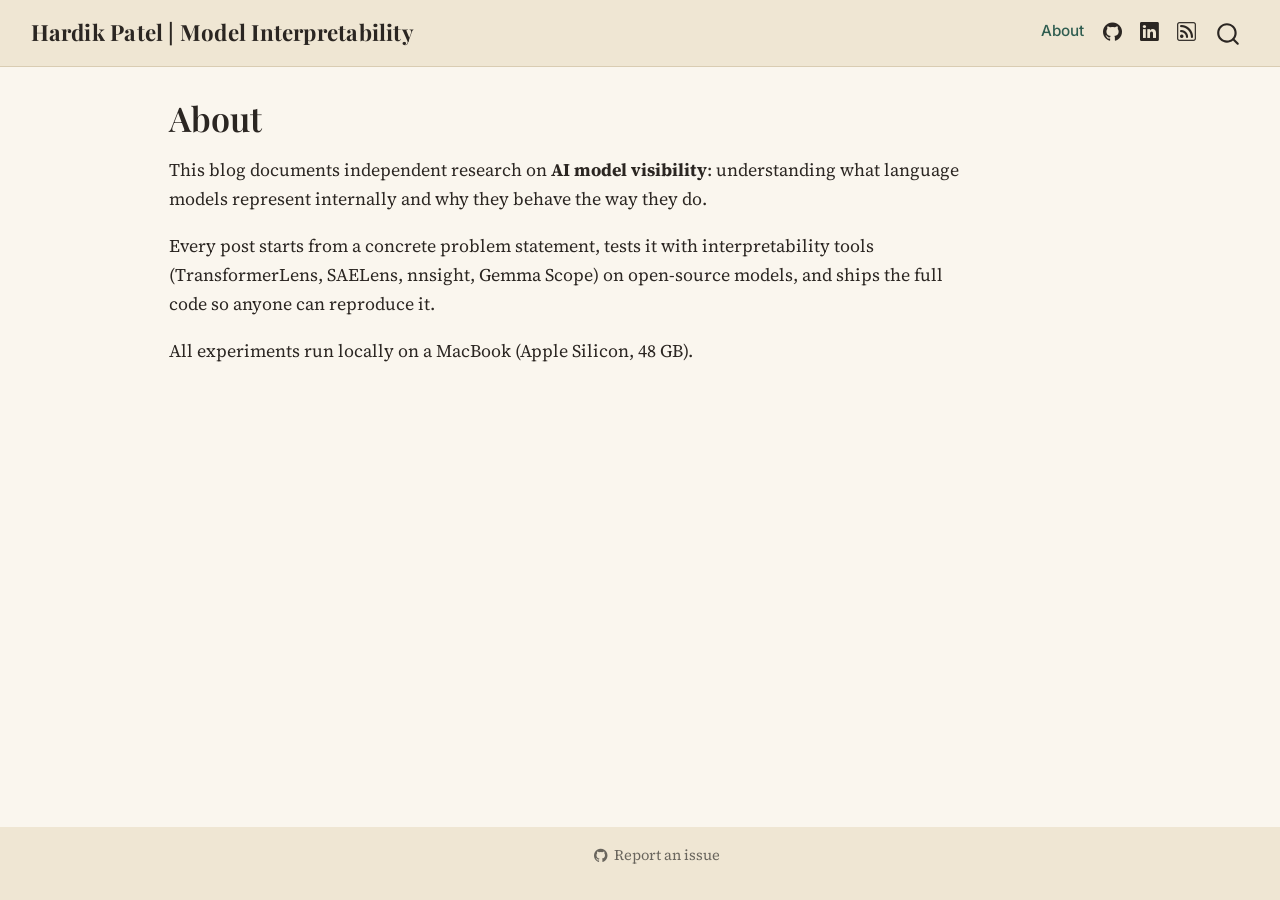
==== commit 3bb527b6: "Built site for gh-pages" ====
--- a/about.html
+++ b/about.html
@@ -7,7 +7,7 @@
 <meta name="viewport" content="width=device-width, initial-scale=1.0, user-scalable=yes">
 
 
-<title>About – Passion Infinite | Model Insights</title>
+<title>About – Hardik Patel | Model Interpretability</title>
 <style>
 /* Default styles provided by pandoc.
 ** See https://pandoc.org/MANUAL.html#variables-for-html for config info.
@@ -77,9 +77,9 @@
 
 
 <link rel="stylesheet" href="styles.css">
-<meta property="og:title" content="About – Passion Infinite | Model Insights">
+<meta property="og:title" content="About – Hardik Patel | Model Interpretability">
 <meta property="og:description" content="Research notes on AI model visibility and behaviour, using open-source models and interpretability tools.">
-<meta property="og:site_name" content="Passion Infinite | Model Insights">
+<meta property="og:site_name" content="Hardik Patel | Model Interpretability">
 </head>
 
 <body class="nav-fixed quarto-light"><a id="quarto-skip-link" class="visually-hidden-focusable" href="#quarto-document-content">Skip to main content</a>
@@ -90,7 +90,7 @@
       <div class="navbar-container container-fluid">
       <div class="navbar-brand-container mx-auto">
     <a class="navbar-brand" href="./index.html">
-    <span class="navbar-title">Passion Infinite | Model Insights</span>
+    <span class="navbar-title">Hardik Patel | Model Interpretability</span>
     </a>
   </div>
           <button class="navbar-toggler" type="button" data-bs-toggle="collapse" data-bs-target="#navbarCollapse" aria-controls="navbarCollapse" aria-expanded="false" aria-label="Toggle navigation" onclick="if (window.quartoToggleHeadroom) { window.quartoToggleHeadroom(); }">
--- a/styles.css
+++ b/styles.css
@@ -1,121 +1,195 @@
-/* ---------- Home page ---------- */
-.hero {
-  padding: 4.5rem 0 3rem;
-  max-width: 46rem;
+/* ============ Accent colour ============ */
+:root, body { --accent: var(--bs-primary); --accent-rgb: var(--bs-primary-rgb); }
+body.quarto-dark { --accent: #7aa2ff; --accent-rgb: 122, 162, 255; }
+
+/* ============ Home: hero ============ */
+.hero-grid {
+  display: grid;
+  grid-template-columns: minmax(0, 1.05fr) minmax(0, 1fr);
+  gap: 2.5rem;
+  align-items: center;
+  padding: 3.5rem 0 3rem;
 }
-.hero h1 {
-  font-size: clamp(2rem, 4.5vw, 3.1rem);
-  line-height: 1.12;
-  font-weight: 700;
-  letter-spacing: -0.02em;
+@media (max-width: 900px) { .hero-grid { grid-template-columns: 1fr; padding-top: 1.5rem; gap: 1.5rem; } }
+.hero-grid h1 {
+  font-size: clamp(2rem, 4.4vw, 3.3rem);
+  line-height: 1.1;
+  font-weight: 750;
+  letter-spacing: -0.025em;
   margin: 0.6rem 0 1.2rem;
   border-bottom: none;
 }
-.hero p {
-  font-size: 1.15rem;
-  line-height: 1.6;
-  opacity: 0.85;
-}
+.hero-grid p { font-size: 1.15rem; line-height: 1.6; opacity: 0.88; }
 .hero-kicker {
-  font-size: 0.8rem;
-  font-weight: 600;
-  text-transform: uppercase;
-  letter-spacing: 0.08em;
-  color: var(--bs-primary);
+  font-size: 0.8rem; font-weight: 600; text-transform: uppercase;
+  letter-spacing: 0.08em; color: var(--accent);
 }
 .hero-actions { margin-top: 1.8rem; }
 .hero-actions .btn { margin: 0 0.5rem 0.5rem 0; padding: 0.55rem 1.2rem; }
+.hero-actions .btn-outline-secondary { color: var(--bs-body-color); border-color: rgba(128, 128, 128, 0.65); }
+.hero-actions .btn-outline-secondary:hover { background: rgba(128, 128, 128, 0.15); color: var(--bs-body-color); }
 
+/* ============ 3D stages ============ */
+.stage {
+  position: relative; margin: 0; border-radius: 1rem; overflow: hidden;
+  background: radial-gradient(120% 120% at 30% 20%, #3a2d24 0%, #17110d 64%);
+  border: 1px solid rgba(255, 255, 255, 0.08);
+  color: #f3e9d6;
+  box-shadow: 0 24px 60px -28px rgba(43, 30, 20, 0.55);
+}
+.stage-hero { aspect-ratio: 5 / 4; }
+.stage-rings { aspect-ratio: 16 / 9; margin: 1.5rem 0 0; }
+@media (max-width: 700px) { .stage-rings { aspect-ratio: 4 / 5; } }
+.stage canvas {
+  position: absolute; inset: 0; width: 100%; height: 100%;
+  touch-action: pan-y; cursor: grab;
+}
+.stage canvas:active { cursor: grabbing; }
+.stage-hint {
+  position: absolute; top: 0.8rem; left: 1rem; font-size: 0.7rem;
+  letter-spacing: 0.08em; text-transform: uppercase; opacity: 0.55; pointer-events: none;
+}
+.stage-controls {
+  position: absolute; left: 0; right: 0; bottom: 0; padding: 0.9rem 0.8rem 0.8rem;
+  display: flex; justify-content: center;
+  background: linear-gradient(transparent, rgba(15, 10, 6, 0.8));
+}
+.seg {
+  display: inline-flex; flex-wrap: wrap; justify-content: center; gap: 2px;
+  border: 1px solid rgba(255, 255, 255, 0.18); border-radius: 999px; padding: 3px;
+  background: rgba(255, 255, 255, 0.06); backdrop-filter: blur(6px);
+}
+.seg button {
+  border: 0; background: transparent; color: #eadfca; padding: 0.42rem 0.95rem;
+  border-radius: 999px; font-size: 0.85rem; cursor: pointer; transition: background 0.2s, color 0.2s;
+}
+.seg button:hover { background: rgba(255, 255, 255, 0.1); }
+.seg button[aria-pressed="true"] { background: #3ee0c0; color: #04201a; font-weight: 650; }
+.seg button:focus-visible { outline: 2px solid #fff; outline-offset: 2px; }
+.legend-row { display: flex; flex-wrap: wrap; gap: 0.4rem 1.4rem; margin: 0.9rem 0 0; font-size: 0.86rem; }
+.legend-row div { display: flex; align-items: center; gap: 0.5rem; }
+.legend-row i { width: 0.65rem; height: 0.65rem; border-radius: 50%; display: inline-block; }
+.viz-caption { font-size: 0.95rem; opacity: 0.85; margin: 0.8rem 0 0; min-height: 3.2em; }
+
+/* ============ Editorial sections ============ */
+h2.big {
+  font-size: clamp(1.8rem, 3.4vw, 2.6rem); line-height: 1.15; font-weight: 750;
+  letter-spacing: -0.02em; border-bottom: none; margin: 5rem 0 1.2rem; max-width: 46rem;
+}
+.editorial { max-width: 46rem; font-size: 1.1rem; line-height: 1.7; }
+.editorial p { margin-bottom: 1.1rem; }
+.small-note { margin-top: 1.2rem; font-size: 0.95rem; opacity: 0.8; }
+.stand {
+  margin: 2.5rem 0 0; max-width: 46rem; padding: 1.1rem 1.4rem; border-radius: 0.6rem;
+  border-left: 4px solid var(--accent); background: rgba(var(--accent-rgb), 0.08);
+  font-size: 1.02rem; line-height: 1.6;
+}
+.stand p { margin: 0; }
+
+/* ============ Agent trace explorer ============ */
+.trace-label {
+  font-size: 0.8rem; font-weight: 700; text-transform: uppercase; letter-spacing: 0.08em;
+  color: var(--accent); margin: 2.5rem 0 0.8rem;
+}
+.trace { display: grid; grid-template-columns: minmax(0, 1fr) minmax(0, 1.7fr); gap: 1.5rem; margin: 0 0 0.5rem; }
+@media (max-width: 900px) { .trace { grid-template-columns: 1fr; } }
+.trace-steps { position: relative; display: flex; flex-direction: column; gap: 0.6rem; align-self: start; }
+.trace-steps::before {
+  content: ""; position: absolute; left: 1.15rem; top: 1rem; bottom: 1rem; width: 2px;
+  background: var(--bs-border-color);
+}
+.trace-step {
+  position: relative; display: flex; align-items: center; gap: 0.8rem; text-align: left;
+  padding: 0.75rem 0.9rem 0.75rem 2.6rem; border: 1px solid var(--bs-border-color);
+  border-radius: 0.7rem; background: var(--bs-body-bg); color: inherit; cursor: pointer;
+  transition: border-color 0.2s, box-shadow 0.2s;
+}
+.trace-step::before {
+  content: ""; position: absolute; left: 0.8rem; top: 50%; width: 0.8rem; height: 0.8rem;
+  margin-top: -0.4rem; border-radius: 50%; background: var(--bs-border-color); transition: background 0.2s;
+}
+.trace-step:hover { border-color: var(--accent); }
+.trace-step[aria-pressed="true"] { border-color: var(--accent); box-shadow: 0 0 0 3px rgba(var(--accent-rgb), 0.18); }
+.trace-step[aria-pressed="true"]::before { background: var(--accent); }
+.trace-step:focus-visible { outline: 2px solid var(--accent); outline-offset: 2px; }
+.trace-name { font-family: var(--bs-font-monospace); font-size: 0.86rem; font-weight: 600; }
+.trace-kind { margin-left: auto; font-size: 0.68rem; opacity: 0.6; text-transform: uppercase; letter-spacing: 0.06em; }
+.trace-panels { display: grid; grid-template-columns: repeat(auto-fit, minmax(15rem, 1fr)); gap: 1rem; align-items: start; }
+.panel { border: 1px solid var(--bs-border-color); border-radius: 0.9rem; padding: 1.2rem 1.3rem; }
+.panel h4 {
+  font-size: 0.75rem; text-transform: uppercase; letter-spacing: 0.08em; opacity: 0.7; margin: 0 0 0.8rem;
+}
+.otel dl { display: grid; grid-template-columns: auto 1fr; gap: 0.35rem 0.9rem; margin: 0; font-size: 0.84rem; }
+.otel dt { font-family: var(--bs-font-monospace); font-weight: 400; opacity: 0.65; }
+.otel dd { margin: 0; font-family: var(--bs-font-monospace); word-break: break-word; }
+.why-locked { text-align: center; padding: 0.4rem 0 0; }
+.why-q {
+  font-size: 3.2rem; font-weight: 800; line-height: 1; color: #b5532a;
+  animation: breathe 2.4s ease-in-out infinite;
+}
+@keyframes breathe { 50% { opacity: 0.45; transform: scale(0.94); } }
+@media (prefers-reduced-motion: reduce) { .why-q { animation: none; } }
+.why-locked p { font-size: 0.92rem; line-height: 1.55; margin: 0.6rem 0 0; }
+.why-row { margin: 0.7rem 0; }
+.why-row span { display: flex; justify-content: space-between; gap: 1rem; font-size: 0.85rem; margin-bottom: 0.3rem; }
+.why-row em { font-style: normal; }
+.bar { height: 0.55rem; border-radius: 99px; background: var(--bs-border-color); overflow: hidden; }
+.bar i { display: block; height: 100%; width: 0; background: var(--accent); transition: width 0.9s cubic-bezier(0.2, 0.7, 0.2, 1); }
+.bar.flag i { background: #b5532a; }
+.why-note { margin: 1rem 0 0; font-size: 0.9rem; padding: 0.7rem 0.9rem; border-radius: 0.6rem; background: rgba(var(--accent-rgb), 0.1); }
+.why-note.flag { background: rgba(181, 83, 42, 0.13); }
+.why-tag { margin: 0.7rem 0 0; font-size: 0.75rem; opacity: 0.65; line-height: 1.4; }
+.btn-toggle {
+  margin-top: 1rem; width: 100%; padding: 0.5rem 0.9rem; border-radius: 0.5rem; cursor: pointer; font-size: 0.88rem;
+  border: 1px solid var(--accent); color: var(--accent); background: transparent; transition: background 0.2s, color 0.2s;
+}
+.btn-toggle:hover, .btn-toggle[aria-pressed="true"] { background: var(--accent); color: #faf6ee; font-weight: 600; }
+.btn-toggle:focus-visible { outline: 2px solid var(--accent); outline-offset: 2px; }
+
+/* ============ Cards, journey ============ */
+h2.section-title { font-size: 1.6rem; font-weight: 700; margin: 4.5rem 0 1rem; }
 .pillars {
-  display: grid;
-  grid-template-columns: repeat(auto-fit, minmax(14rem, 1fr));
-  gap: 1rem;
-  margin: 0 0 3.5rem;
+  display: grid; grid-template-columns: repeat(auto-fit, minmax(14rem, 1fr)); gap: 1rem; margin: 1.4rem 0 1rem;
 }
-.pillar {
-  border: 1px solid var(--bs-border-color);
-  border-radius: 0.75rem;
-  padding: 1.25rem 1.4rem;
-}
-.pillar h3 {
-  font-size: 1.05rem;
-  font-weight: 600;
-  margin: 0 0 0.4rem;
-}
+.pillar { border: 1px solid var(--bs-border-color); border-radius: 0.75rem; padding: 1.25rem 1.4rem; transition: transform 0.25s, box-shadow 0.25s; }
+.pillar:hover { transform: translateY(-3px); box-shadow: 0 12px 28px -18px rgba(0, 0, 0, 0.45); }
+.pillar h3 { font-size: 1.05rem; font-weight: 600; margin: 0 0 0.4rem; }
 .pillar p { margin: 0; font-size: 0.95rem; opacity: 0.8; }
 
-.toolbox {
-  margin: 3.5rem 0 1rem;
-  padding-top: 1.5rem;
-  border-top: 1px solid var(--bs-border-color);
-  font-size: 0.9rem;
-  opacity: 0.75;
-}
-
-/* Journey timeline */
-h2.section-title { font-size: 1.6rem; font-weight: 700; margin-top: 0; }
-.journey {
-  display: grid;
-  grid-template-columns: repeat(auto-fit, minmax(13rem, 1fr));
-  gap: 1rem;
-  margin: 1.2rem 0 3.5rem;
-  counter-reset: step;
-}
-.step {
-  position: relative;
-  padding: 1.2rem 1.3rem 1.3rem;
-  border-top: 3px solid var(--bs-border-color);
-}
-.step.step-now { border-top-color: var(--bs-primary); }
-.step-num {
-  font-size: 0.8rem;
-  font-weight: 700;
-  letter-spacing: 0.08em;
-  opacity: 0.5;
-}
-.step.step-now .step-num { color: var(--bs-primary); opacity: 1; }
+.journey { display: grid; grid-template-columns: repeat(auto-fit, minmax(13rem, 1fr)); gap: 1rem; margin: 1.2rem 0 1rem; }
+.step { padding: 1.2rem 1.3rem 1.3rem; border-top: 3px solid var(--bs-border-color); }
+.step.step-now { border-top-color: var(--accent); }
+.step-num { font-size: 0.8rem; font-weight: 700; letter-spacing: 0.08em; opacity: 0.5; }
+.step.step-now .step-num { color: var(--accent); opacity: 1; }
 .step h3 { font-size: 1.1rem; font-weight: 650; margin: 0.35rem 0 0.5rem; }
 .step p { font-size: 0.95rem; opacity: 0.8; margin: 0; }
 
-/* Why + vision */
-.why {
-  display: grid;
-  grid-template-columns: minmax(0, 3fr) minmax(0, 2fr);
-  gap: 2.5rem;
-  align-items: start;
-  margin: 0 0 4rem;
+.toolbox {
+  margin: 4rem 0 1rem; padding-top: 1.5rem; border-top: 1px solid var(--bs-border-color);
+  font-size: 0.9rem; opacity: 0.75;
 }
-@media (max-width: 800px) { .why { grid-template-columns: 1fr; gap: 1.5rem; } }
-.why-text h2 { font-size: 1.6rem; font-weight: 700; margin-top: 0; border-bottom: none; }
-.why-text p { font-size: 1.05rem; line-height: 1.65; }
-.vision {
-  background: rgba(var(--bs-primary-rgb), 0.07);
-  border-left: 4px solid var(--bs-primary);
-  border-radius: 0.5rem;
-  padding: 1.5rem 1.6rem;
-}
-.vision-label {
-  display: block;
-  font-size: 0.8rem;
-  font-weight: 700;
-  text-transform: uppercase;
-  letter-spacing: 0.08em;
-  color: var(--bs-primary);
-  margin-bottom: 0.6rem;
-}
-.vision p { font-size: 1.05rem; line-height: 1.6; margin: 0; }
-
-/* Grid listing cards */
 .quarto-grid-item { border-radius: 0.75rem; }
 .quarto-listing .list:not(:has(*)) + .listing-no-matching {
-  display: block !important;
-  padding: 2rem 1.4rem;
-  border: 1px dashed var(--bs-border-color);
-  border-radius: 0.75rem;
-  opacity: 0.75;
-  font-style: italic;
+  display: block !important; padding: 2rem 1.4rem; border: 1px dashed var(--bs-border-color);
+  border-radius: 0.75rem; opacity: 0.75; font-style: italic;
 }
 
-/* ---------- Posts ---------- */
+/* ============ Reveal on scroll ============ */
+.js-reveal .reveal { opacity: 0; transform: translateY(18px); transition: opacity 0.7s ease, transform 0.7s ease; }
+.js-reveal .reveal.in { opacity: 1; transform: none; }
+@media (prefers-reduced-motion: reduce) { .js-reveal .reveal { opacity: 1; transform: none; transition: none; } .pillar:hover { transform: none; } }
+
+/* ============ Posts ============ */
 .callout-note .callout-title-container { font-weight: 600; }
 figure { margin: 1.5rem 0; }
+.stage { margin: 0; }
+.stage-rings { margin-top: 1.5rem; }
+
+/* Typography */
+.hero-grid h1, h2.big, h2.section-title, .step h3, .pillar h3, .why-locked .q { font-family: "Playfair Display", Georgia, serif; }
+.eyebrow, .kicker, .panel-title, .seg button, .trace-kind, .step-num, .legend-row, .viz-caption { font-family: "Inter", system-ui, sans-serif; }
+.hero-grid h1, h2.big { font-weight: 800; }
+body, .hero-grid p, .editorial { font-feature-settings: "liga", "kern"; }
+.pillar, .step, .panel, .stand { background: #fdfaf3; }
+.stand { background: #f3ead8; border-left-color: var(--accent); }
+.why-note { background: rgba(47, 93, 80, 0.1); }
